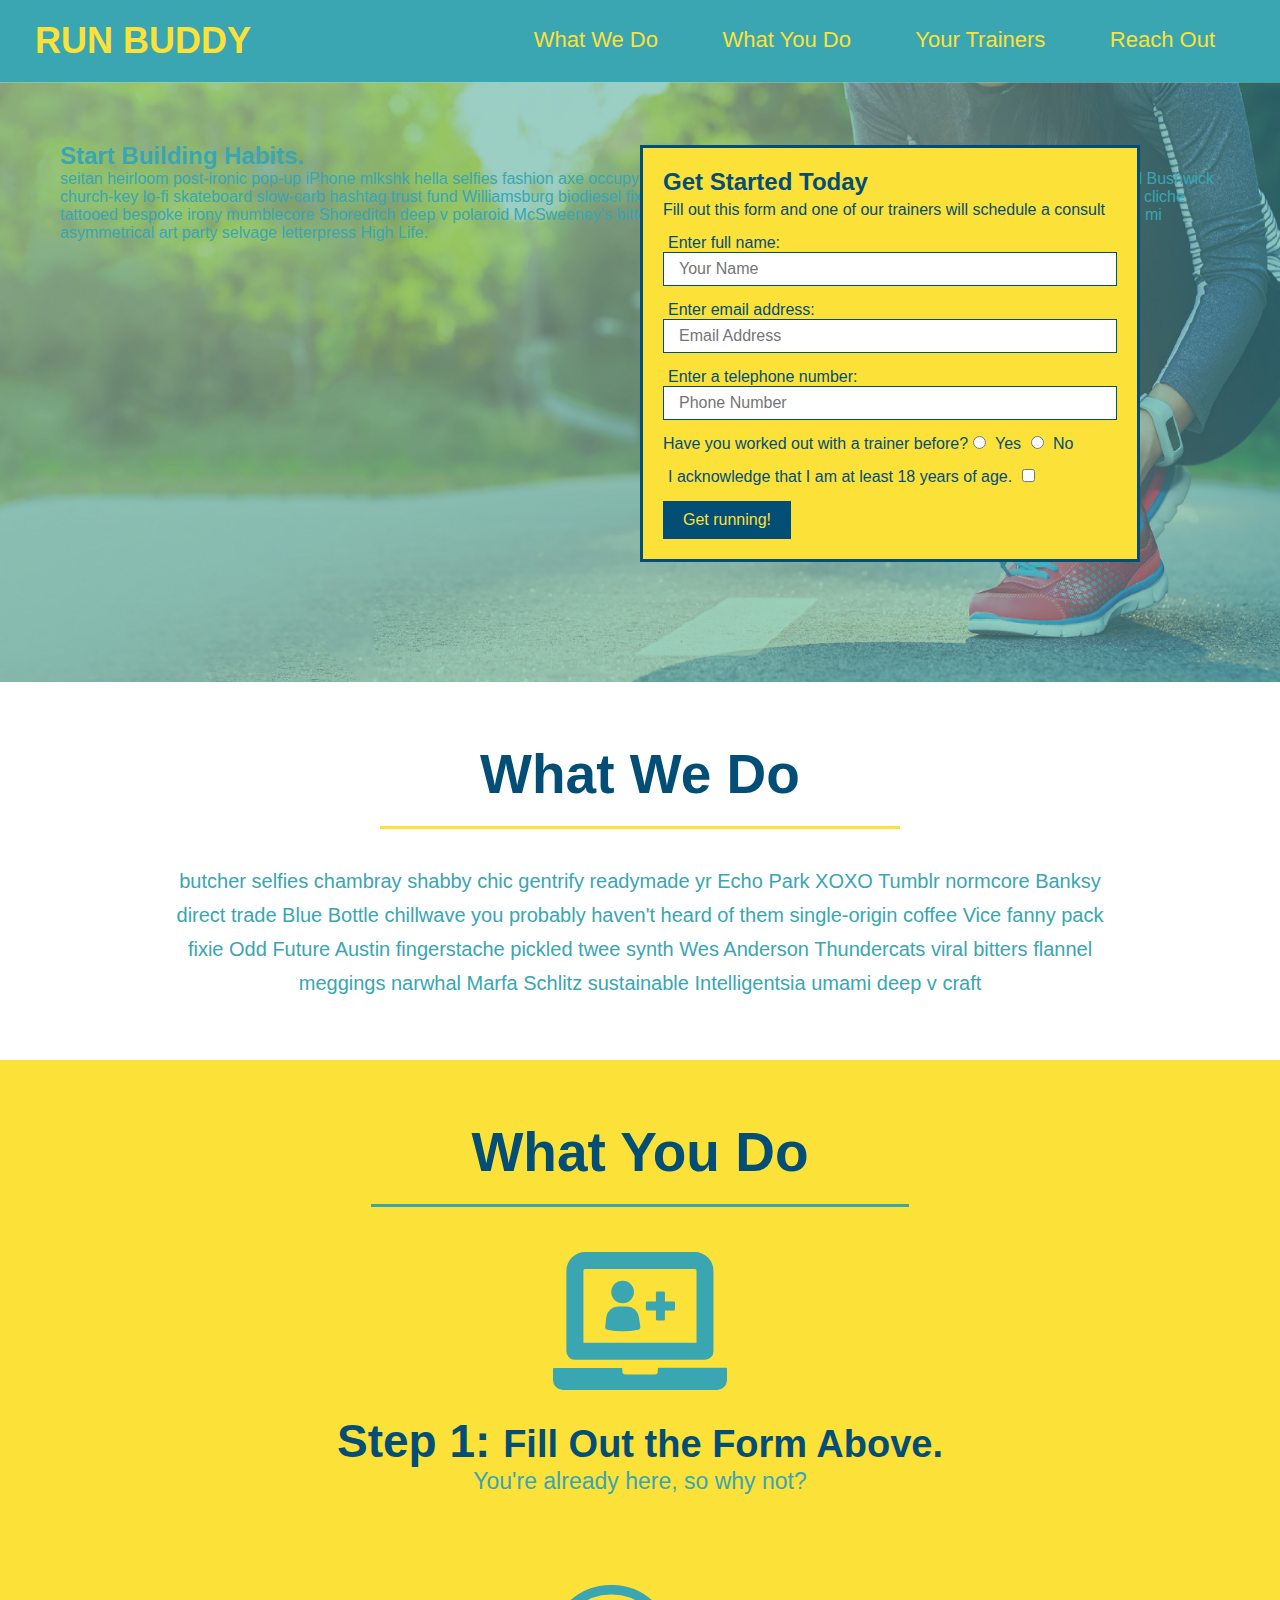
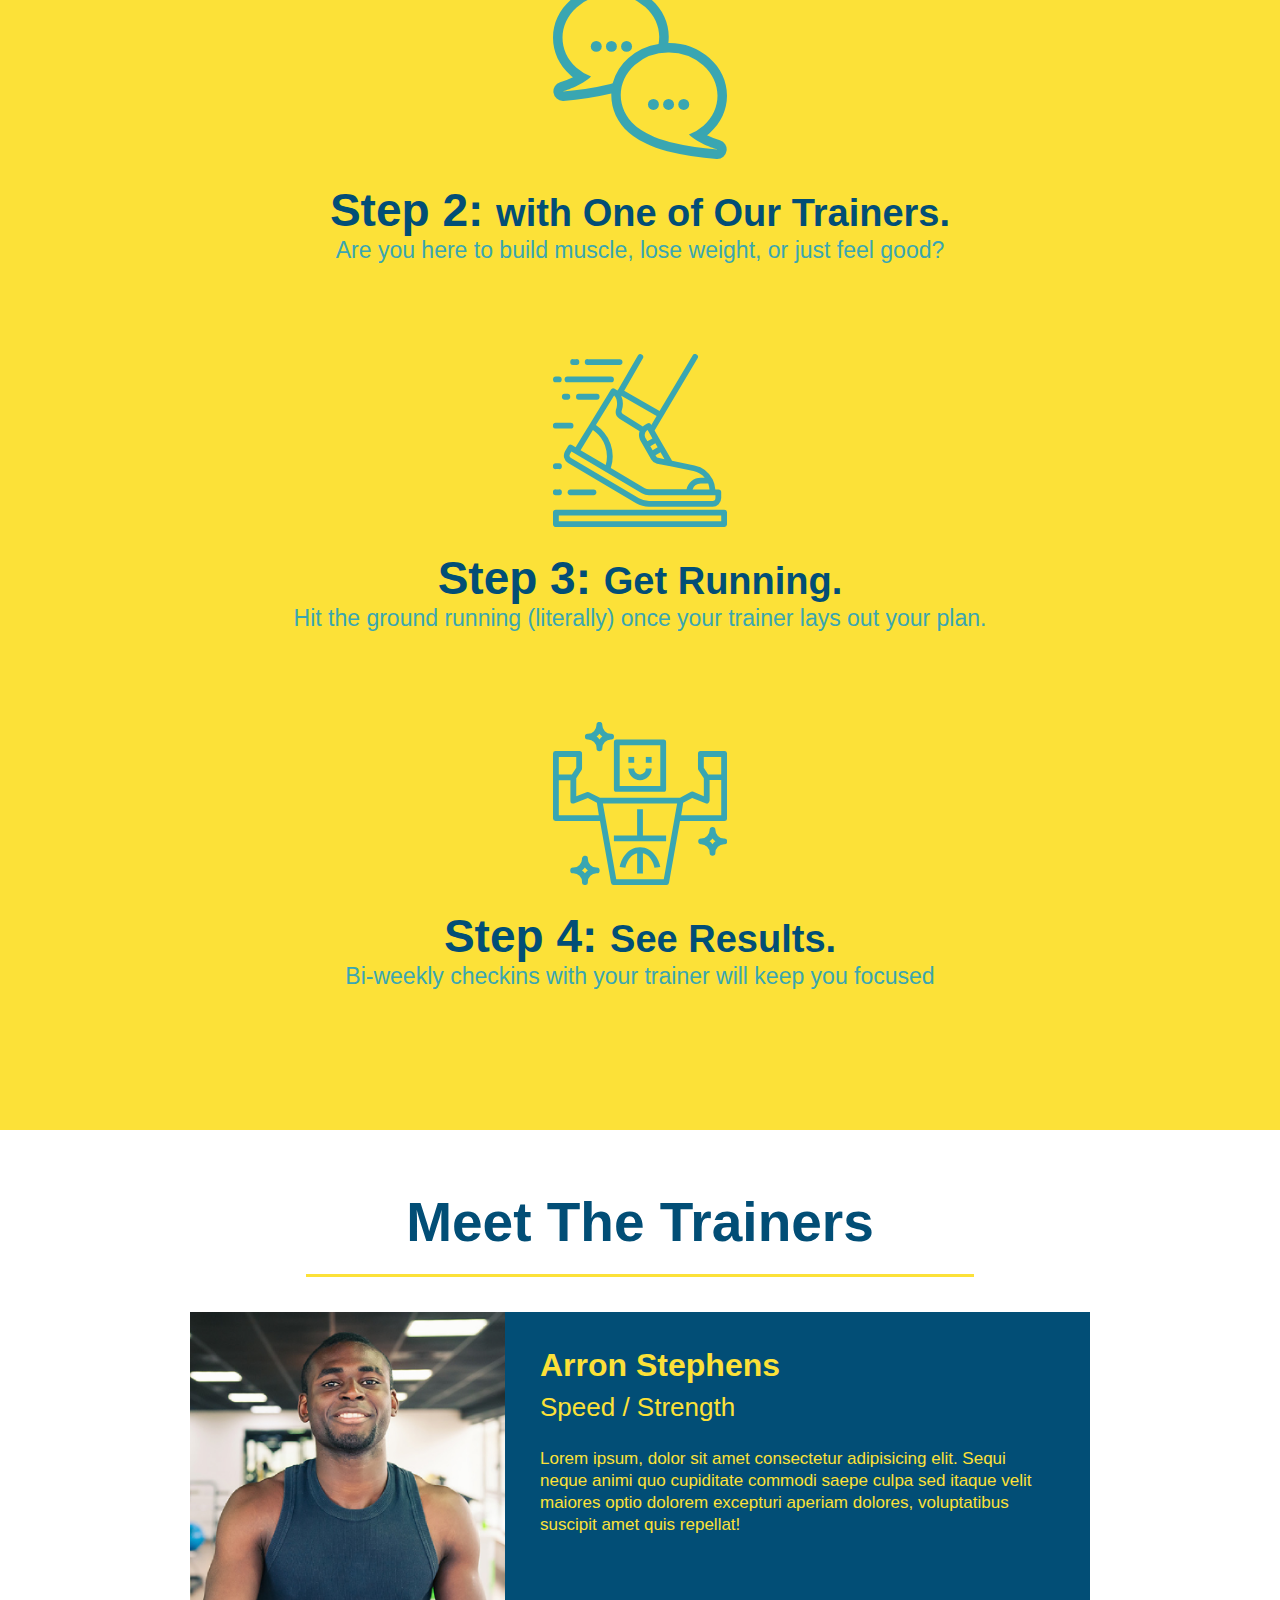
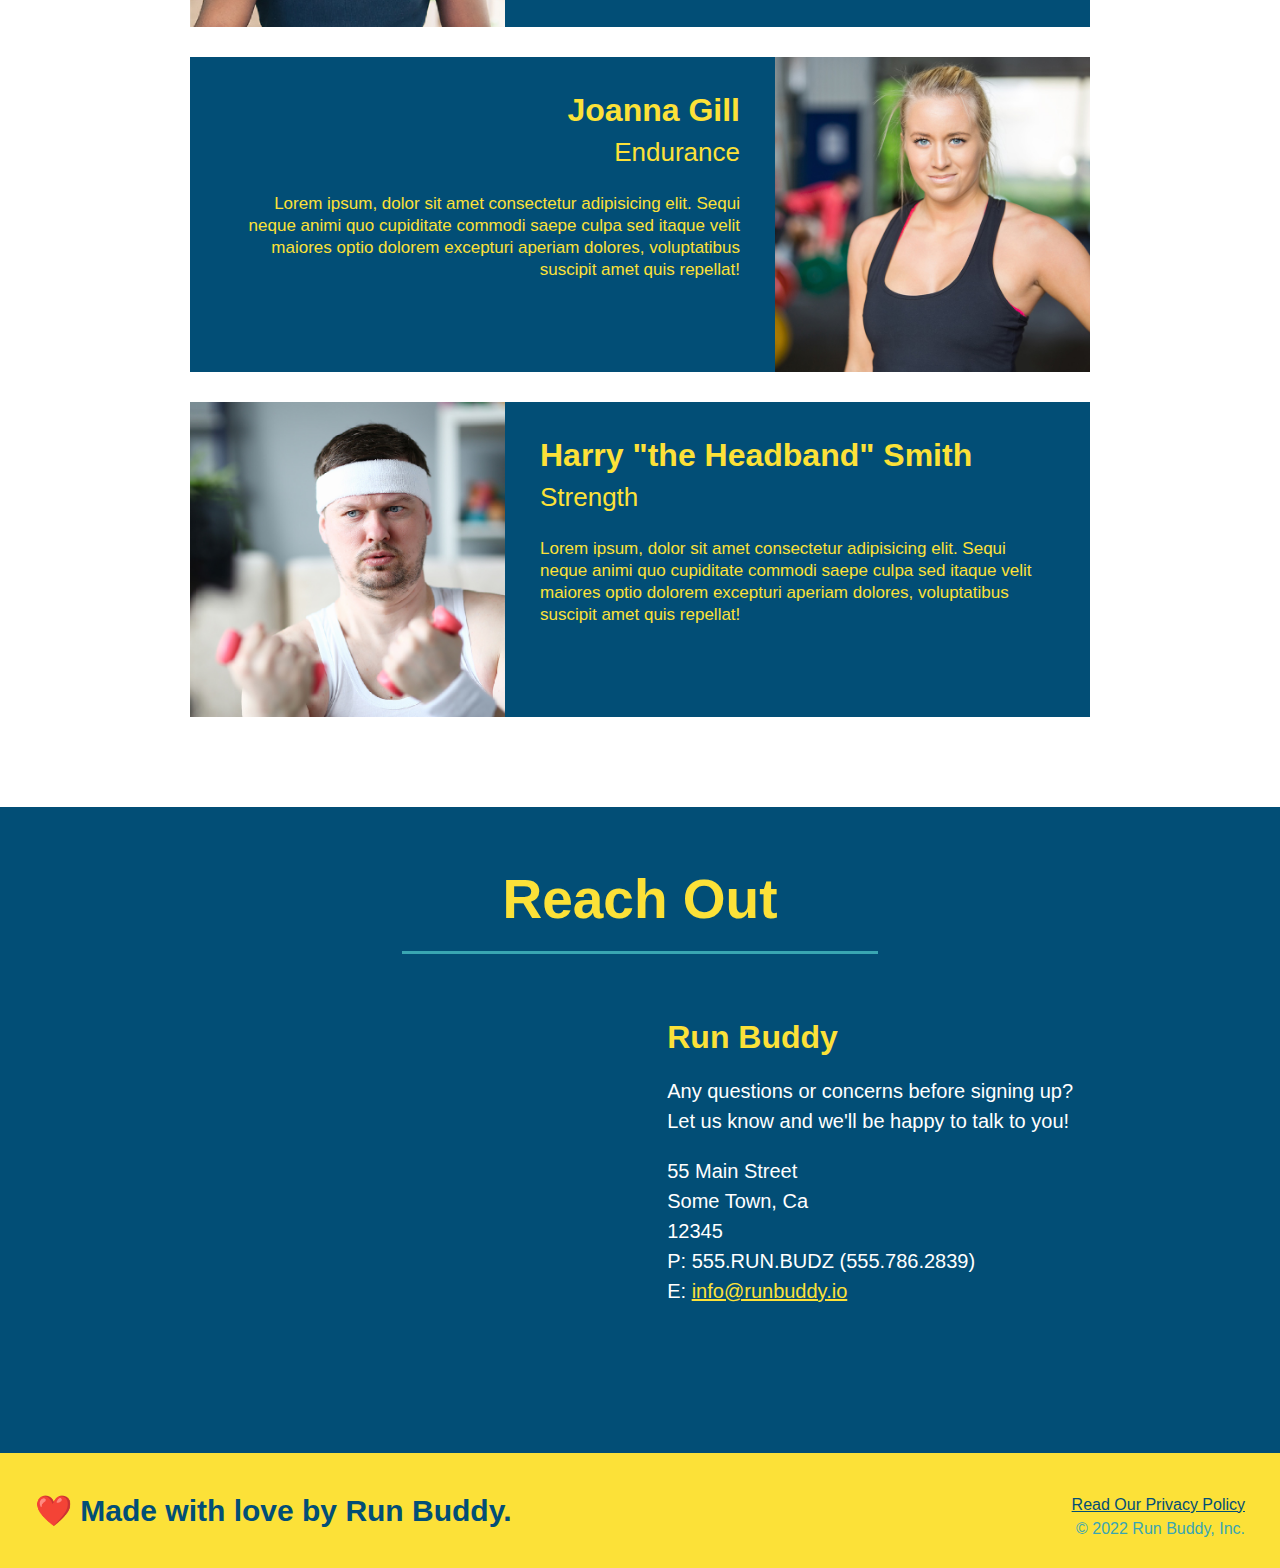
==== index.html @ 4c064f50 "add content to hero, replace image" ====
<!DOCTYPE html>
<html lang="en">
    <head>
        <link rel="stylesheet" href="assets/css/style.css" />
        <meta charset="UTF-8" />
        <title>Run Buddy</title>
    </head>
    <body>
        <!-- navigation -->
        <header>
            <h1>
                <a href="#">RUN BUDDY</a>
            </h1>
            <nav>
                <!-- Unordered list element -->
                <ul>
                    <!-- List item element -->
                    <li>
                        <!-- Anchor element -->
                        <a href="#what-we-do">What We Do</a> 
                    </li>
                    <li>
                        <a href="#what-you-do">What You Do</a>
                    </li>
                    <li>
                        <a href="#your-trainers">Your Trainers</a>
                    </li>
                    <li>
                        <a href="#reach-out">Reach Out</a>
                    </li>
                </ul>
            </nav>
        </header>

        <!-- hero/jumbotron -->
        <section class="hero">
            <div class="hero-cta">
                <h2>Start Building Habits.</h2>
                <p>
                  seitan heirloom post-ironic pop-up iPhone mlkshk hella selfies fashion axe occupy readymade put a bird on it messenger bag Wes Anderson Schlitz plaid Bushwick church-key lo-fi skateboard slow-carb hashtag trust fund Williamsburg biodiesel fixie farm-to-table 8-bit banjo XOXO Banksy chillwave bicycle rights retro cliche tattooed bespoke irony mumblecore Shoreditch deep v polaroid McSweeney's bitters cray gentrify tofu Marfa you probably haven't heard of them yr banh mi asymmetrical art party selvage letterpress High Life.
                </p>
              </div>
            <div class="hero-form">
                <h3>Get Started Today</h3>
                <p>Fill out this form and one of our trainers will schedule a consult</p>
        <!-- Add form element -->
        <form>
            <!-- Form input for name -->
            <label for="name">Enter full name:</label>
            <input type="text" placeholder="Your Name" name="name" id="name" class="form-input"/>
            <!-- Form input for email address -->
            <label for="email">Enter email address:</label>
            <input type="email" placeholder="Email Address" name="email" id="email" class="form-input"/>
            <!-- Form input for phone number -->
            <label for="phone">Enter a telephone number:</label>
            <input type="tel" placeholder="Phone Number" name="phone" id="phone" class="form-input"/>
            <p>
                Have you worked out with a trainer before?
                <input type="radio" name="trainer-confirm" id="trainer-yes" />
                <label for="trainer-yes">Yes</label>
                <input type="radio" name="trainer-confirm" id="trainer-no" />
                <label for="trainer-no">No</label>
            </p>
            <!-- Add acknowledgement -->
            <p>
                <label for="checkbox" >
                    I acknowledge that I am at least 18 years of age.
                </label>
                <input type="checkbox" name="age-confirm" id="checkbox" />
            </p>       
            <button type="submit">
                Get running!
            </button>
        </form>
            </div>
        </section>
        <!-- end hero -->

        <!-- "what we do" section -->
        <section id="what-we-do" class="intro">
            <h2 class="section-title primary-border">What We Do </h2>
            <p>
                butcher selfies chambray shabby chic gentrify readymade yr Echo Park XOXO Tumblr normcore Banksy direct trade Blue Bottle chillwave you probably haven't heard of them single-origin coffee Vice fanny pack fixie Odd Future Austin fingerstache pickled twee synth Wes Anderson Thundercats viral bitters flannel meggings narwhal Marfa Schlitz sustainable Intelligentsia umami deep v craft
            </p>
        </section>

        <!-- "what you do" section -->
        <section id="what-you-do" class="steps">
            <h2 class="section-title secondary-border">What You Do</h2>

            <div>
                <!-- insert this img element-->
                <img src="./assets/images/step-1.svg" alt="" />
                <h3>Step 1: <span>Fill Out the Form Above.</span></h3>
                <p>You're already here, so why not?</p>
              </div>
            
              <div>
                <img src="./assets/images/step-2.svg" alt="" />
                <h3>Step 2: <span>with One of Our Trainers.</span></h3>
                <p>Are you here to build muscle, lose weight, or just feel good?</p>
              </div>
            
              <div>
                <img src="./assets/images/step-3.svg" alt="" />
                <h3>Step 3: <span>Get Running.</span></h3>
                <p>Hit the ground running (literally) once your trainer lays out your plan.</p>
              </div>
            
              <div>
                <img src="./assets/images/step-4.svg" alt="" />
                <h3>Step 4: <span>See Results.</span></h3>
                <p>Bi-weekly checkins with your trainer will keep you focused</p>
              </div>
        </section>

        <!-- "meet the trainers" section -->
        <section id="your-trainers" class="trainers">
            <h2 class="section-title primary-border">Meet The Trainers</h2>
            <article class="trainer">
                <img src="./assets/images/trainer-1.jpg" alt="Arron Stephens in his workout clothes, ready to pump iron" />
                <div class="trainer-bio text-left">
                  <h3>Arron Stephens</h3>
                  <h4>Speed / Strength</h4>
                  <p>
                    Lorem ipsum, dolor sit amet consectetur adipisicing elit. Sequi neque animi quo cupiditate commodi saepe culpa sed
                    itaque velit maiores optio dolorem excepturi aperiam dolores, voluptatibus suscipit amet quis repellat!
                  </p>
                </div>
            </article>

            <!-- second trainer bio -->
            <article class="trainer">
                <div class="trainer-bio text-right">
                <h3>Joanna Gill</h3>
                <h4>Endurance</h4>
                <p>
                    Lorem ipsum, dolor sit amet consectetur adipisicing elit. Sequi neque animi quo cupiditate commodi saepe culpa sed
                    itaque velit maiores optio dolorem excepturi aperiam dolores, voluptatibus suscipit amet quis repellat!
                </p>
                </div>
                <img src="./assets/images/trainer-2.jpg" alt="Joanna Gill cooling off after a workout" />
            </article>
            
            <!-- third trainer bio -->
            <article class="trainer">
                <img src="./assets/images/trainer-3.jpg" alt="Harry Smith wearing a headband and lifting comically small pink weights" />
                <div class="trainer-bio text-left">
                <h3>Harry "the Headband" Smith</h3>
                <h4>Strength</h4>
                <p>
                    Lorem ipsum, dolor sit amet consectetur adipisicing elit. Sequi neque animi quo cupiditate commodi saepe culpa sed
                    itaque velit maiores optio dolorem excepturi aperiam dolores, voluptatibus suscipit amet quis repellat!
                </p>
                </div>
            </article>    
        </section>

        <!-- "reach out" section -->
        <section id="reach-out" class="contact">
            <h2 class="section-title secondary-border">Reach Out</h2>
            <div class="contact-info">
                <iframe src="https://www.google.com/maps/embed?pb=!1m18!1m12!1m3!1d2932.0882590123506!2d-84.48436058424409!3d42.70185192143992!2m3!1f0!2f0!3f0!3m2!1i1024!2i768!4f13.1!3m3!1m2!1s0x8822c259da888d63%3A0x6e9898ab05aa3b3f!2sMichigan%20State%20University!5e0!3m2!1sen!2sus!4v1644364105387!5m2!1sen!2sus" 
                width="400" 
                height="400" 
                style="border:0;" 
                allowfullscreen="" 
                loading="lazy">
                </iframe>
                            
                <div>
                    <h3>Run Buddy</h3>
                    <p>
                      Any questions or concerns before signing up?
                      <br />
                      Let us know and we'll be happy to talk to you!
                    </p>
                    <address>
                      55 Main Street <br/>
                      Some Town, Ca <br/>
                      12345<br />
                      P: 555.RUN.BUDZ (555.786.2839)<br/>
                      E: <a href="mailto:info@runbuddy.io">info@runbuddy.io</a>
                    </address>
                </div>
            </div>
        </section>

        <!-- footer -->
        <footer>
            <h2>❤️ Made with love by Run Buddy.</h2>

            <div>
                <a href="./privacy-policy.html">Read Our Privacy Policy</a><br />
                &copy; 2022 Run Buddy, Inc.
            </div>
        </footer>
    </body>
</html>
---- assets/css/style.css ----
* {
    margin: 0;
    padding: 0;
    box-sizing: border-box;
}

body {
    color: #39a6b2;
    font-family: Helvetica, Arial, sans-serif;
}

/* apply styles to <header> */
header {
    padding: 20px 35px;
    background-color: #39a6b2;
}

header h1 {
    font-weight: bold;
    font-size: 36px;
    color: #fce138;
    margin: 0;
    display: inline;
}

header a {
    text-decoration: none;
    color: #fce138;
}

header nav {
    float: right;
    margin: 7px 0;
}

header nav ul li {
    display: inline;
}

header nav ul li a {
    margin: 0 30px;
    font-weight: lighter;
    font-size: 22px;
}

footer {
    background: #fce138;
    width: 100%;
    padding: 40px 35px;
}

footer h2 {
    display: inline;
    color: #024e76;
    font-size: 30px;
    margin: 0;
}

footer div {
    float: right;
    line-height: 1.5;
    text-align: right;
}

footer a {
    color: #024e76;
 }

section {
    padding: 60px;
}

/* Hero Style Start */
.hero {
    background-image: url("../images/hero-bg.jpg");
    height: 600px;
    background-size: cover;
    background-position: center;
    position: relative;
}
/* Hero Style End */

.hero-form {
    background-color: #fce138;
    padding: 20px;
    width: 500px;
    color: #024e76;
    border: solid 3px #024e76;
    position: absolute;
    bottom: 120px;
    right: 140px;
}
.hero-form h3 {
    font-size: 24px;
    margin: 0;
  }

.hero-form p {
    margin: 5px 0 15px 0;
  }

.form-input {
    border: 1px solid #024e76;
    display: block;
    padding: 7px 15px;
    font-size: 16px;
    color: #024e76;
    width: 100%;
    margin-bottom: 15px;
}

.hero-form label {
    margin: 0 5px;
}

.hero-form button {
    color: #fce138;
    background-color: #024e76;
    border: none;
    padding: 10px 20px;
    font-size: 16px;
  }
  /* HERO STYLES END */

.intro {
    text-align: center;
}

.intro p {
    line-height: 1.7;
    color: #39a6b2;
    width: 80%;
    font-size: 20px;
    margin: 0 auto;
}

.steps {
    text-align: center;
    background: #fce138;
}

.section-title {
    font-size: 55px;
    color: #024e76;
    margin-bottom: 35px;
    padding: 0 100px 20px 100px;
    display: inline-block;
    border-bottom: 3px solid;
}
  
.primary-border {
    border-color: #fce138;
}
  
.secondary-border {
    border-color: #39a6b2;
}

.steps div {
    margin-bottom: 80px;
}

.steps img{
    width: 15%;
    margin: 10px 0;
}

.steps h3{
    color: #024e76;
    font-size: 46px;
    margin-top: 10px;
}

.steps p {
    color: #39a6b2;
    font-size: 23px;
}

.steps span {
    font-size: 38px;
}

.trainers {
    text-align: center;
}

.trainer {
    width: 900px;
    margin: 0 auto 30px auto;
    background: #024e76;
    color: #fce138;
    overflow: auto
}

.trainer img {
    width: 35%;
    float: left;
}
  
.trainer-bio {
    padding: 35px;
    float: left;
    width: 65%;
}

.text-left {
    text-align: left;
}
  
.text-right {
    text-align: right;
}

.trainer-bio h3 {
    font-size: 32px;
    margin-bottom: 8px;
}
  
.trainer-bio h4 {
    font-weight: lighter;
    font-size: 26px;
    margin-bottom: 25px;
}
  
.trainer-bio p {
    font-size: 17px;
    line-height: 1.3;
}

/* REACH OUT STYLES START */
.contact {
    text-align: center;
    background: #024e76;
}

.contact h2 {
    color: #fce138;
}

.contact-info iframe {
    width: 400px;
    height: 400px;
}

.contact-info div {
    width: 410px;
    display: inline-block;
    vertical-align: top;
    text-align: left;
    margin: 30px 0 0 60px;
    color: white;
}

.contact-info h3 {
    color: #fce138;
    font-size: 32px;
}
  
.contact-info p, .contact-info address {
    margin: 20px 0;
    line-height: 1.5;
    font-size: 20px;
    font-style: normal;
}
  
.contact-info a {
    color: #fce138;
}
  
/* REACH OUT STYLES END */
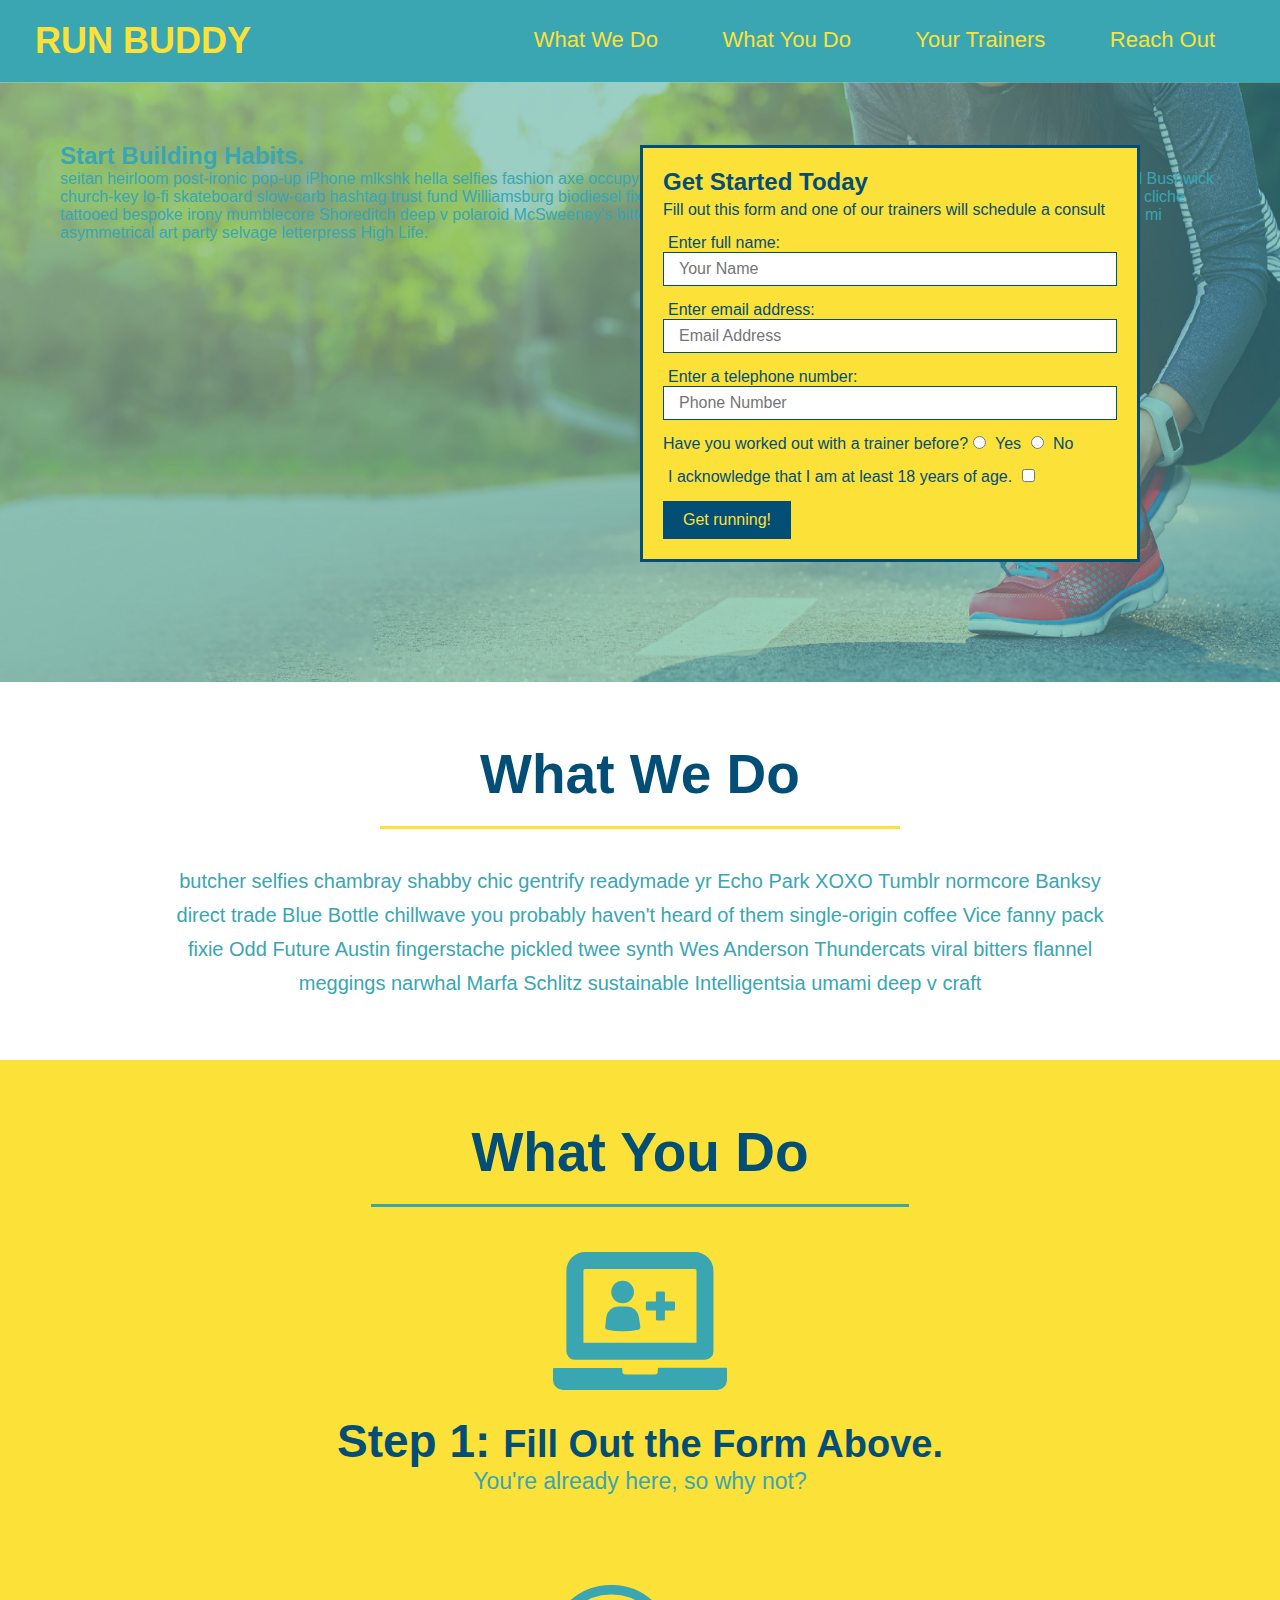
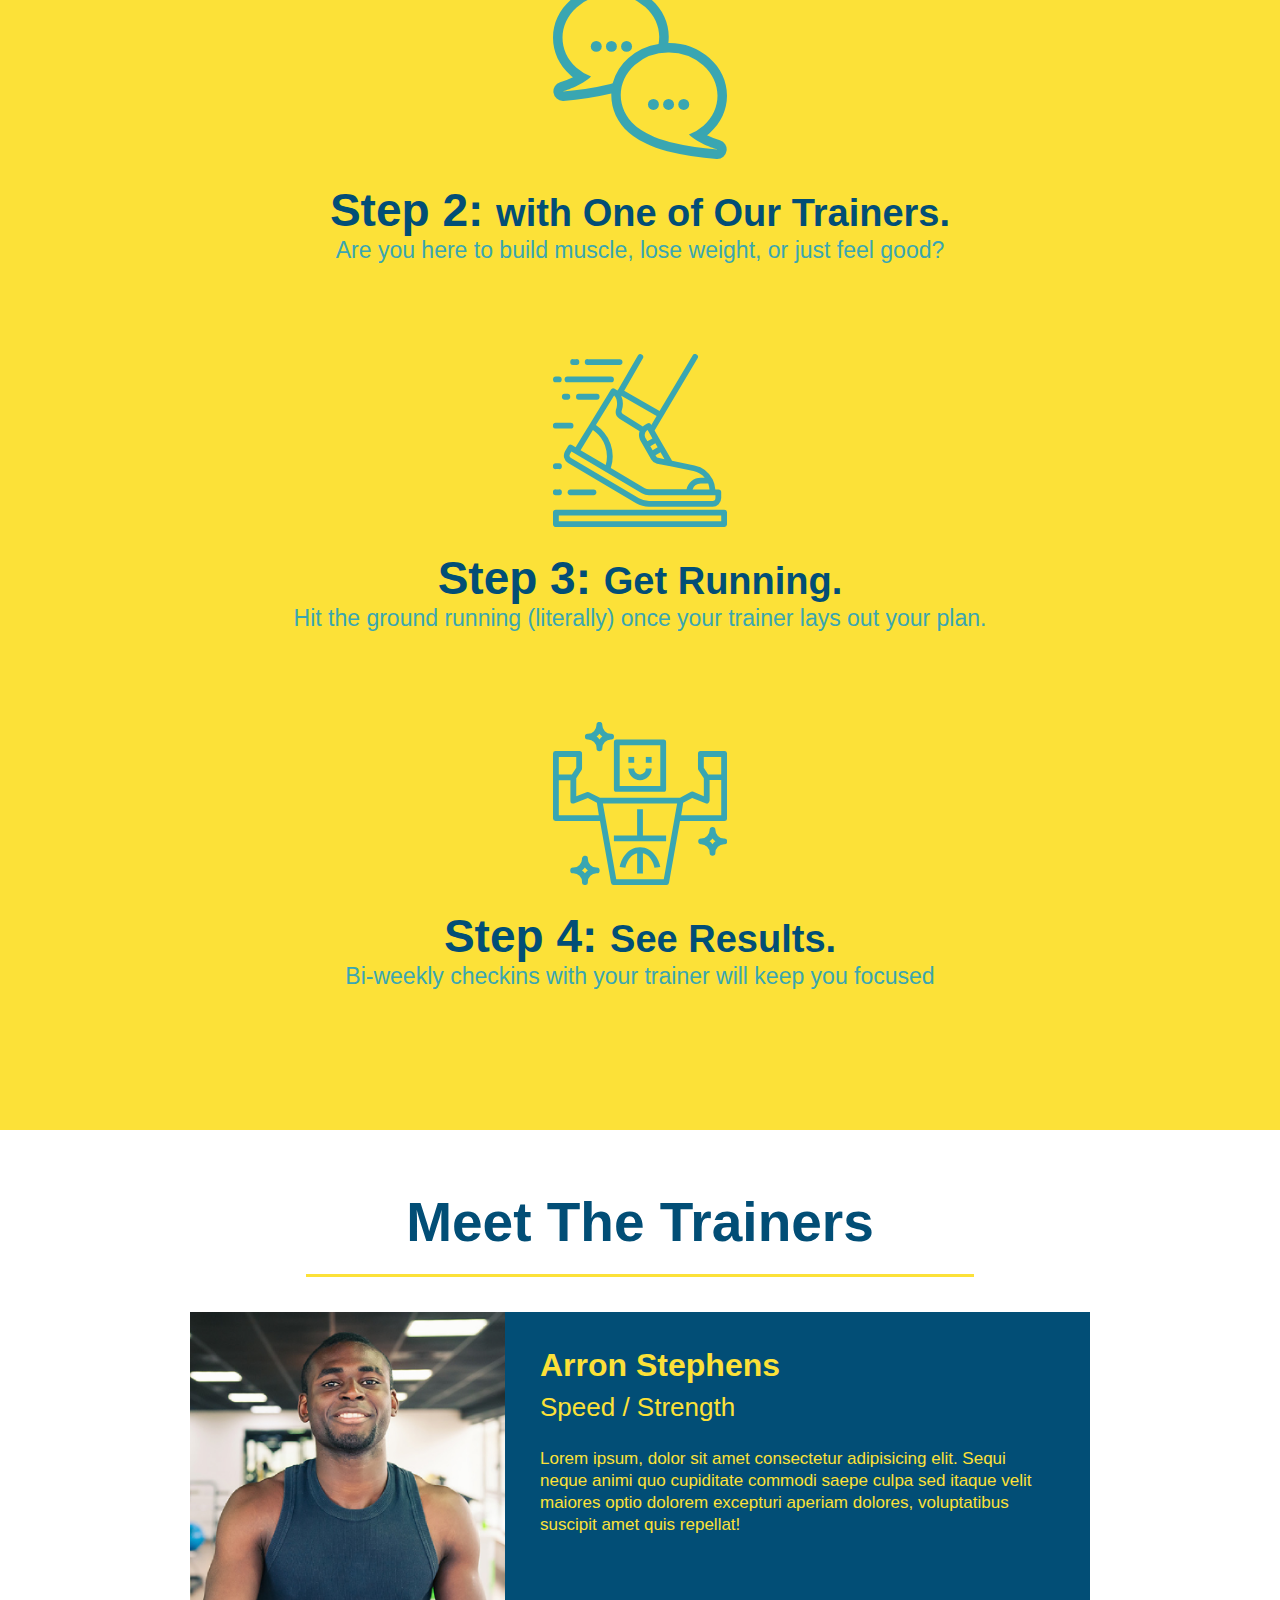
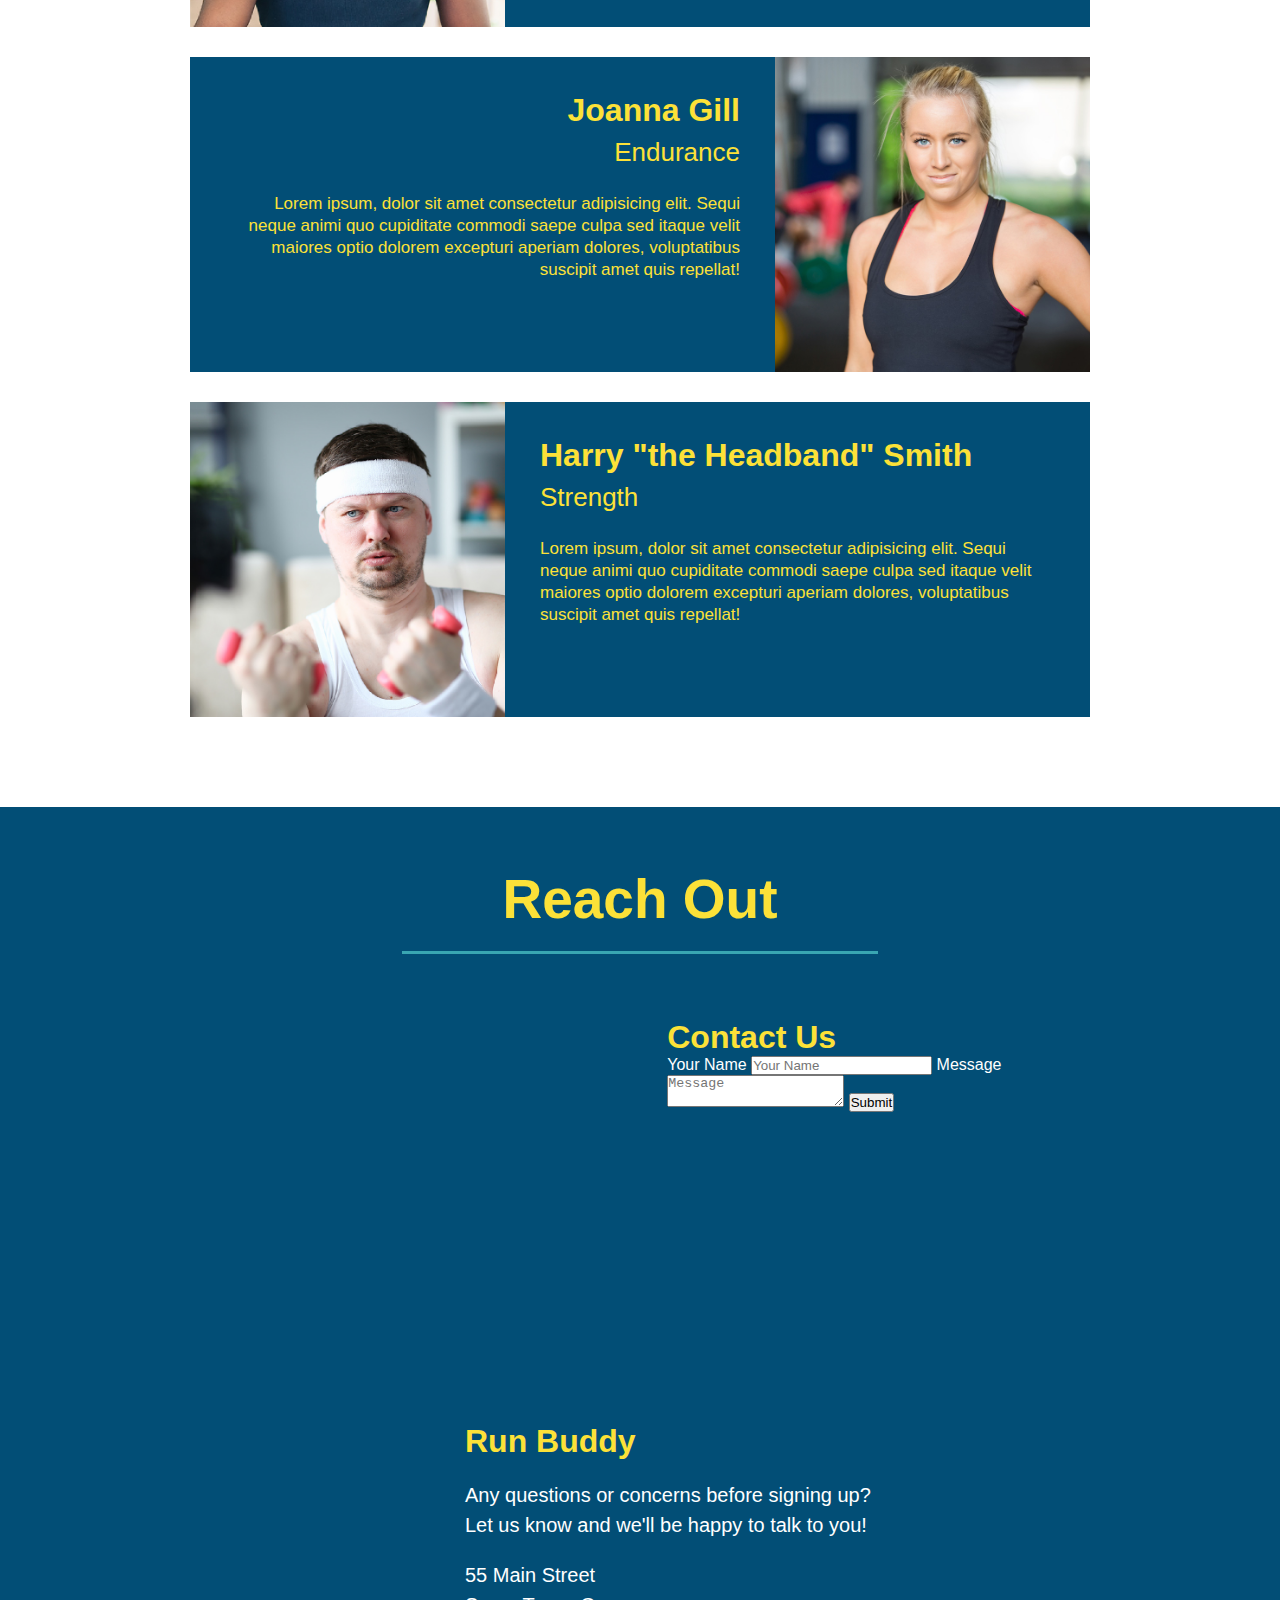
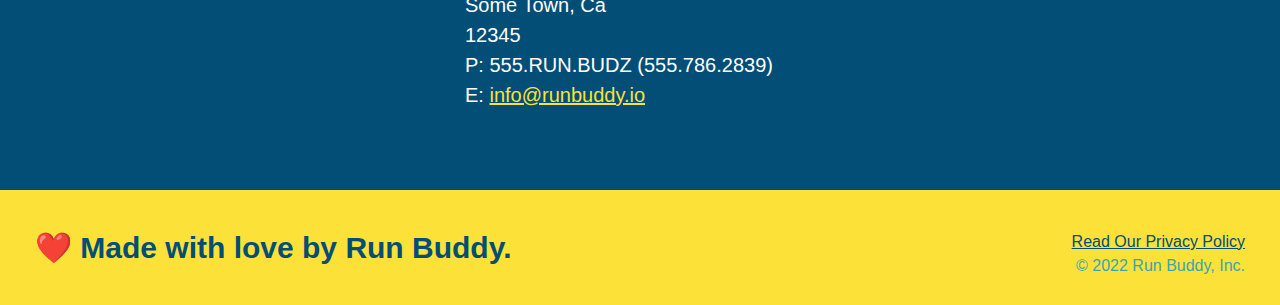
==== commit 04d72d60: "add contact form" ====
--- a/index.html
+++ b/index.html
@@ -167,7 +167,18 @@
                 allowfullscreen="" 
                 loading="lazy">
                 </iframe>
-                            
+                <div class="contact-form">
+                    <h3>Contact Us</h3>
+                    <form>
+                       <label for="contact-name">Your Name</label>
+                       <input type="text" id="contact-name" placeholder="Your Name" />
+                  
+                       <label for="contact-message">Message</label>
+                       <textarea id="contact-message" placeholder="Message"></textarea>
+                  
+                       <button type="submit">Submit</button>
+                      </form>
+                </div>            
                 <div>
                     <h3>Run Buddy</h3>
                     <p>
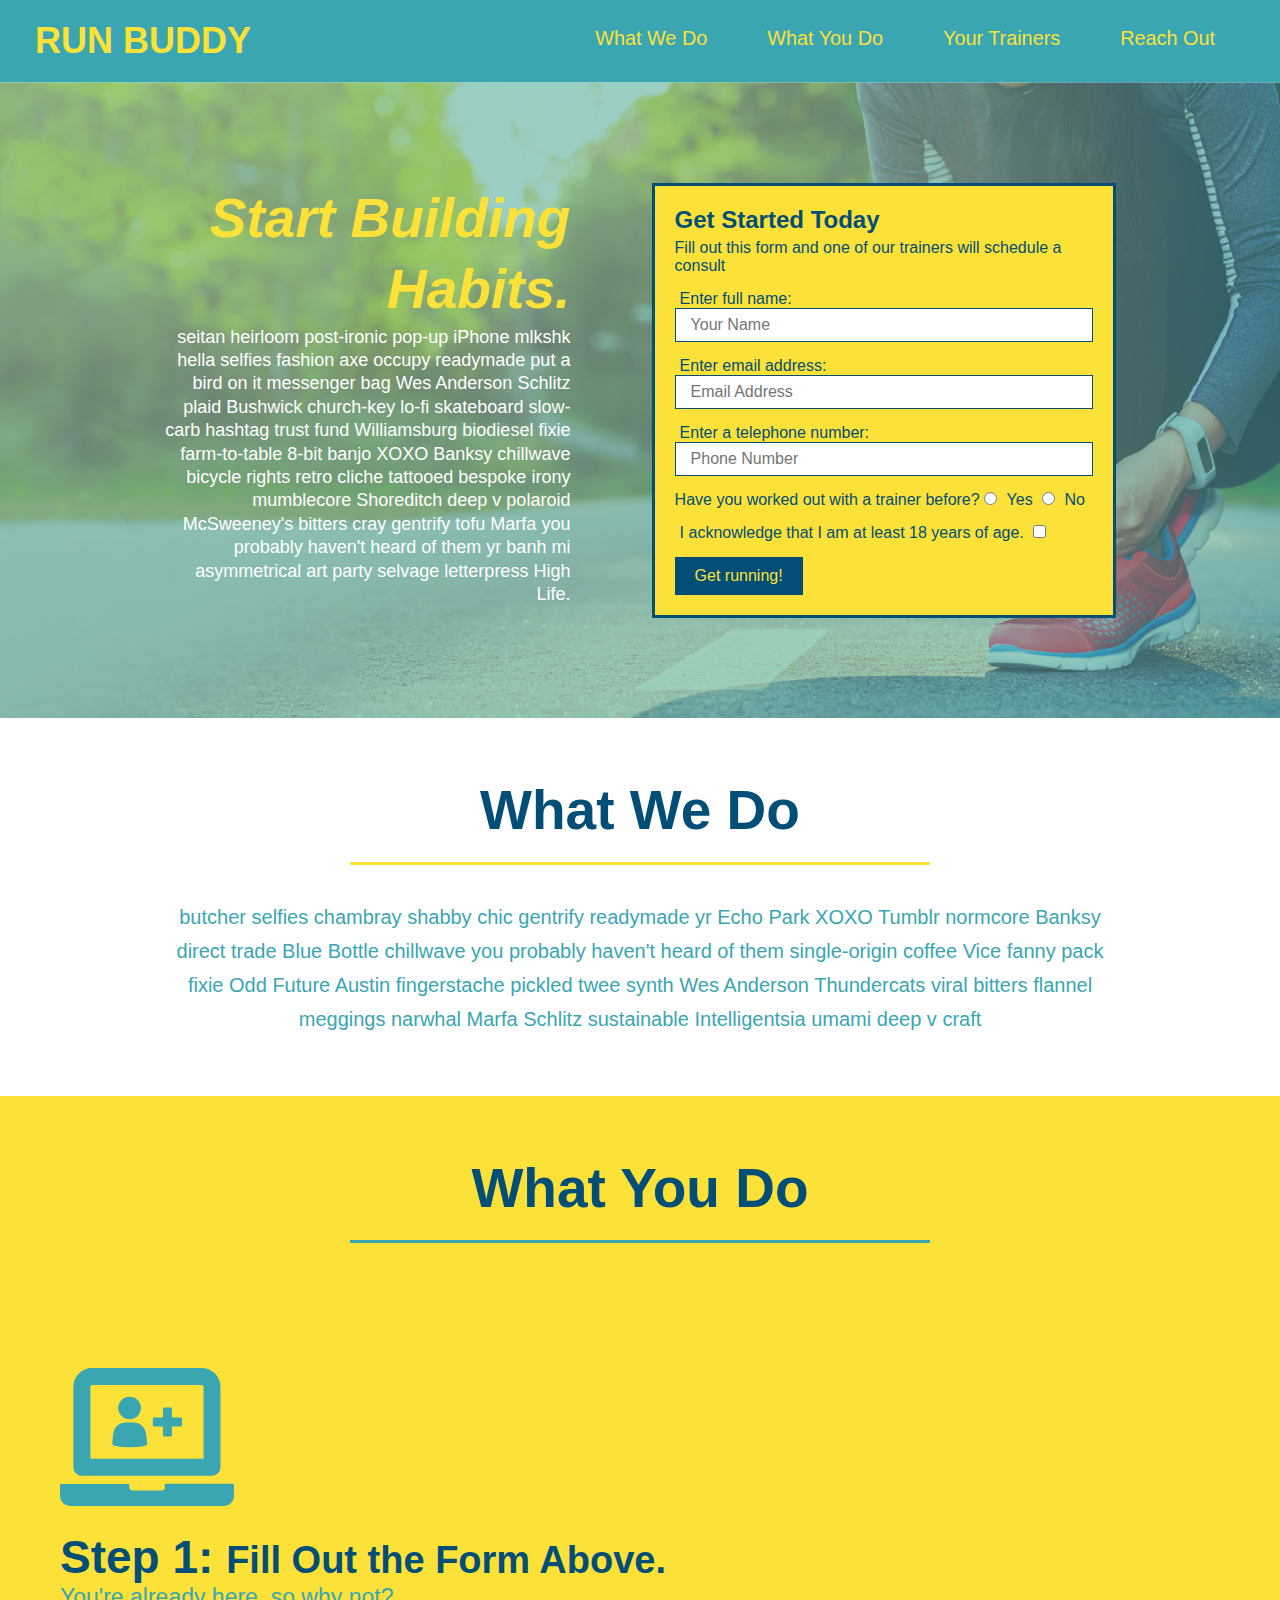
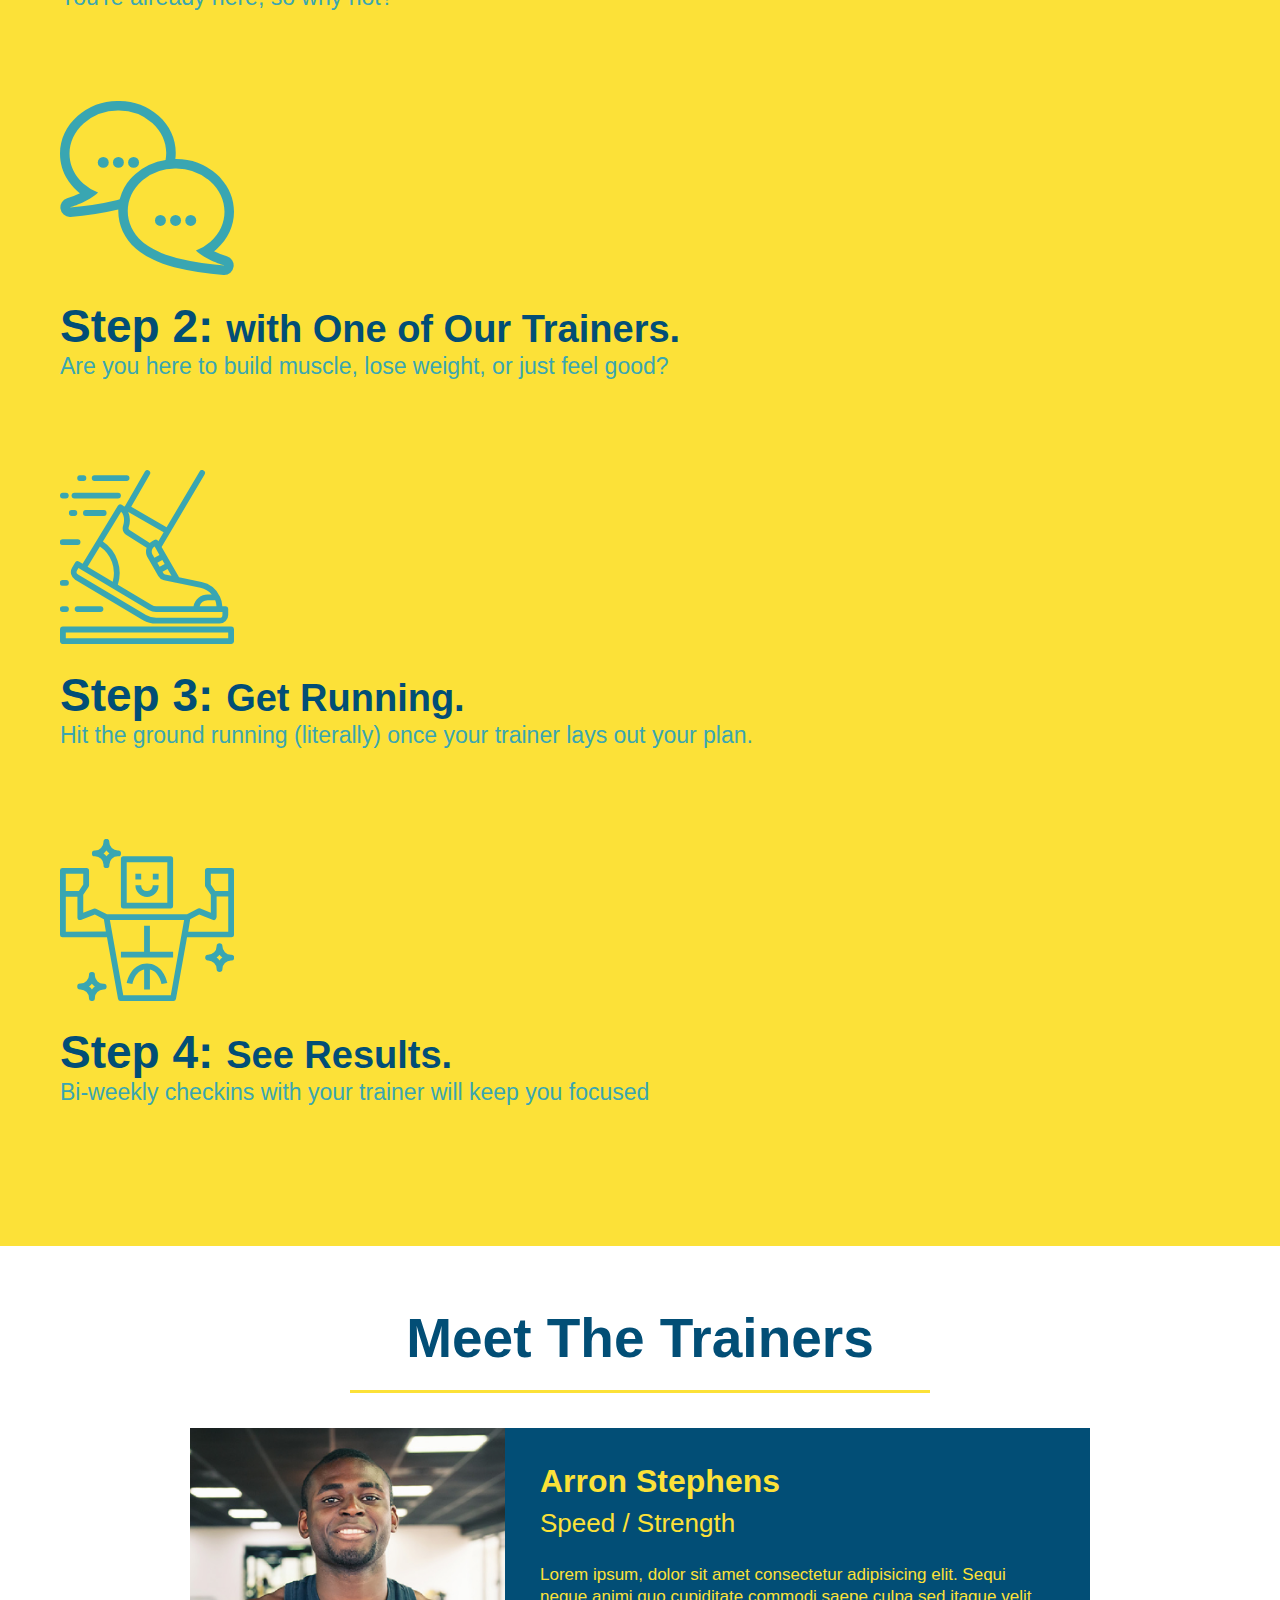
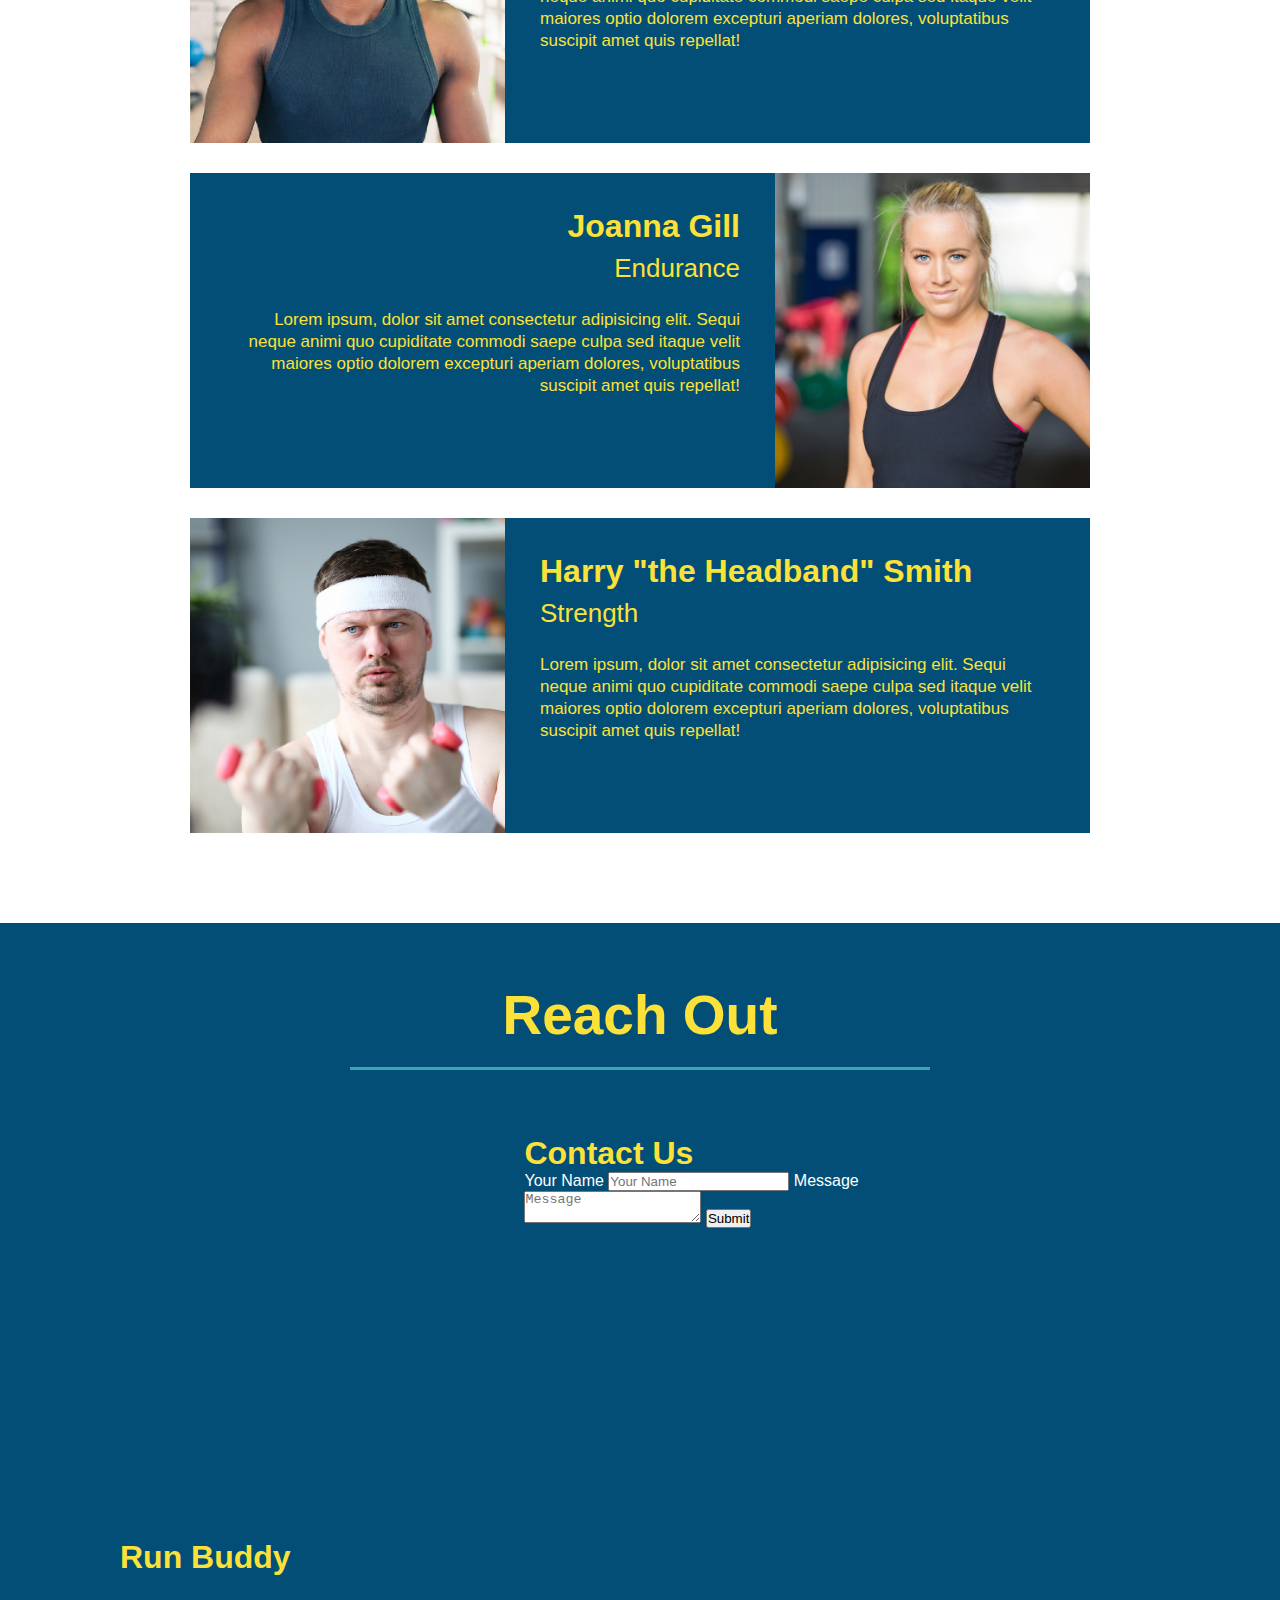
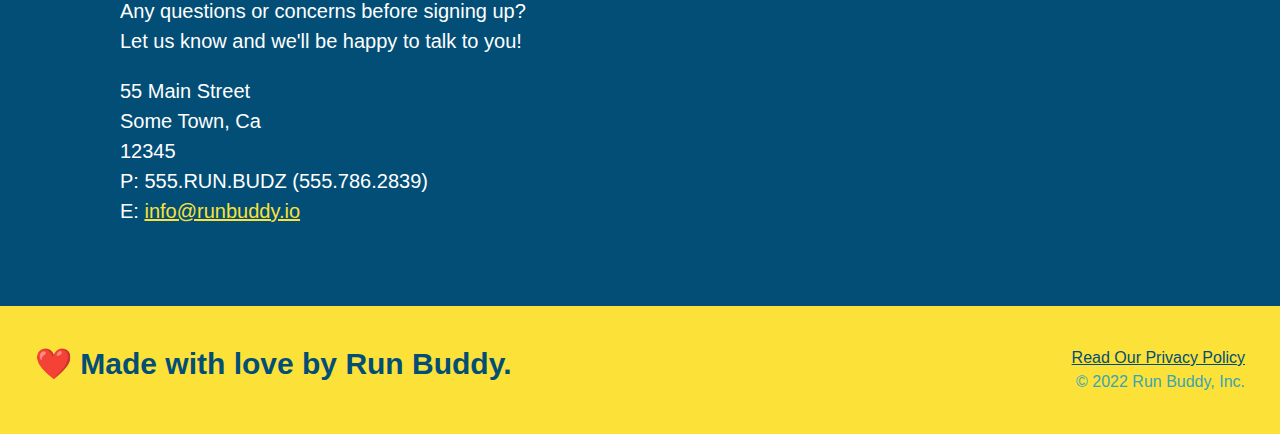
==== commit 0e73c9a5: "Center the Section Titles Using Flexbox" ====
--- a/index.html
+++ b/index.html
@@ -78,16 +78,21 @@
 
         <!-- "what we do" section -->
         <section id="what-we-do" class="intro">
-            <h2 class="section-title primary-border">What We Do </h2>
+            <div class="flex-row">
+                <h2 class="section-title primary-border">What We Do</h2>
+            </div>
+            <div class="flex-row">
             <p>
                 butcher selfies chambray shabby chic gentrify readymade yr Echo Park XOXO Tumblr normcore Banksy direct trade Blue Bottle chillwave you probably haven't heard of them single-origin coffee Vice fanny pack fixie Odd Future Austin fingerstache pickled twee synth Wes Anderson Thundercats viral bitters flannel meggings narwhal Marfa Schlitz sustainable Intelligentsia umami deep v craft
             </p>
+            </div>
         </section>
 
         <!-- "what you do" section -->
         <section id="what-you-do" class="steps">
-            <h2 class="section-title secondary-border">What You Do</h2>
-
+            <div class="flex-row">
+                <h2 class="section-title secondary-border">What You Do</h2>
+            </div>
             <div>
                 <!-- insert this img element-->
                 <img src="./assets/images/step-1.svg" alt="" />
@@ -116,7 +121,9 @@
 
         <!-- "meet the trainers" section -->
         <section id="your-trainers" class="trainers">
+            <div class="flex-row">
             <h2 class="section-title primary-border">Meet The Trainers</h2>
+            </div>
             <article class="trainer">
                 <img src="./assets/images/trainer-1.jpg" alt="Arron Stephens in his workout clothes, ready to pump iron" />
                 <div class="trainer-bio text-left">
@@ -158,7 +165,9 @@
 
         <!-- "reach out" section -->
         <section id="reach-out" class="contact">
+            <div class="flex-row">
             <h2 class="section-title secondary-border">Reach Out</h2>
+            </div>
             <div class="contact-info">
                 <iframe src="https://www.google.com/maps/embed?pb=!1m18!1m12!1m3!1d2932.0882590123506!2d-84.48436058424409!3d42.70185192143992!2m3!1f0!2f0!3f0!3m2!1i1024!2i768!4f13.1!3m3!1m2!1s0x8822c259da888d63%3A0x6e9898ab05aa3b3f!2sMichigan%20State%20University!5e0!3m2!1sen!2sus!4v1644364105387!5m2!1sen!2sus" 
                 width="400" 
--- a/assets/css/style.css
+++ b/assets/css/style.css
@@ -13,6 +13,9 @@
 header {
     padding: 20px 35px;
     background-color: #39a6b2;
+    display: flex;
+    justify-content: space-between;
+    flex-wrap: wrap;
 }
 
 header h1 {
@@ -20,7 +23,6 @@
     font-size: 36px;
     color: #fce138;
     margin: 0;
-    display: inline;
 }
 
 header a {
@@ -29,35 +31,39 @@
 }
 
 header nav {
-    float: right;
     margin: 7px 0;
 }
 
-header nav ul li {
-    display: inline;
-}
+header nav ul {
+    display: flex;
+    flex-wrap: wrap;
+    justify-content: space-between;
+    align-items: center;
+    list-style: none;
+  }
 
 header nav ul li a {
     margin: 0 30px;
     font-weight: lighter;
-    font-size: 22px;
+    font-size: 1.55vw;
 }
 
 footer {
     background: #fce138;
     width: 100%;
     padding: 40px 35px;
+    display: flex;
+    justify-content: space-between;
+    flex-wrap: wrap;
 }
 
 footer h2 {
-    display: inline;
     color: #024e76;
     font-size: 30px;
     margin: 0;
 }
 
 footer div {
-    float: right;
     line-height: 1.5;
     text-align: right;
 }
@@ -73,22 +79,21 @@
 /* Hero Style Start */
 .hero {
     background-image: url("../images/hero-bg.jpg");
-    height: 600px;
     background-size: cover;
     background-position: center;
-    position: relative;
+    display: flex;
+    justify-content: center;
+    flex-wrap: wrap;
 }
 /* Hero Style End */
 
 .hero-form {
     background-color: #fce138;
     padding: 20px;
-    width: 500px;
     color: #024e76;
     border: solid 3px #024e76;
-    position: absolute;
-    bottom: 120px;
-    right: 140px;
+    width: 40%;
+    margin: 3.5%;
 }
 .hero-form h3 {
     font-size: 24px;
@@ -98,6 +103,21 @@
 .hero-form p {
     margin: 5px 0 15px 0;
   }
+
+.hero-cta {
+    width: 35%;
+    text-align: right;
+    margin: 3.5%;
+    color: #fff;
+    font-size: 18px;
+    line-height: 1.3;
+}
+
+.hero-cta h2 {
+    font-style: italic;
+    font-size: 55px;
+    color: #fce138;
+}
 
 .form-input {
     border: 1px solid #024e76;
@@ -121,10 +141,6 @@
     font-size: 16px;
   }
   /* HERO STYLES END */
-
-.intro {
-    text-align: center;
-}
 
 .intro p {
     line-height: 1.7;
@@ -132,20 +148,21 @@
     width: 80%;
     font-size: 20px;
     margin: 0 auto;
+    text-align: center;
 }
 
 .steps {
-    text-align: center;
     background: #fce138;
 }
 
 .section-title {
     font-size: 55px;
     color: #024e76;
-    margin-bottom: 35px;
-    padding: 0 100px 20px 100px;
-    display: inline-block;
     border-bottom: 3px solid;
+    padding-bottom: 20px;
+    text-align: center;
+    margin: 0 auto 35px auto;
+    width: 50%;
 }
   
 .primary-border {
@@ -178,10 +195,6 @@
 
 .steps span {
     font-size: 38px;
-}
-
-.trainers {
-    text-align: center;
 }
 
 .trainer {
@@ -203,14 +216,6 @@
     width: 65%;
 }
 
-.text-left {
-    text-align: left;
-}
-  
-.text-right {
-    text-align: right;
-}
-
 .trainer-bio h3 {
     font-size: 32px;
     margin-bottom: 8px;
@@ -229,7 +234,6 @@
 
 /* REACH OUT STYLES START */
 .contact {
-    text-align: center;
     background: #024e76;
 }
 
@@ -266,5 +270,17 @@
 .contact-info a {
     color: #fce138;
 }
+
+.text-left {
+    text-align: left;
+}
+  
+.text-right {
+    text-align: right;
+}
+
+.flex-row {
+    display: flex;
+  }
   
 /* REACH OUT STYLES END */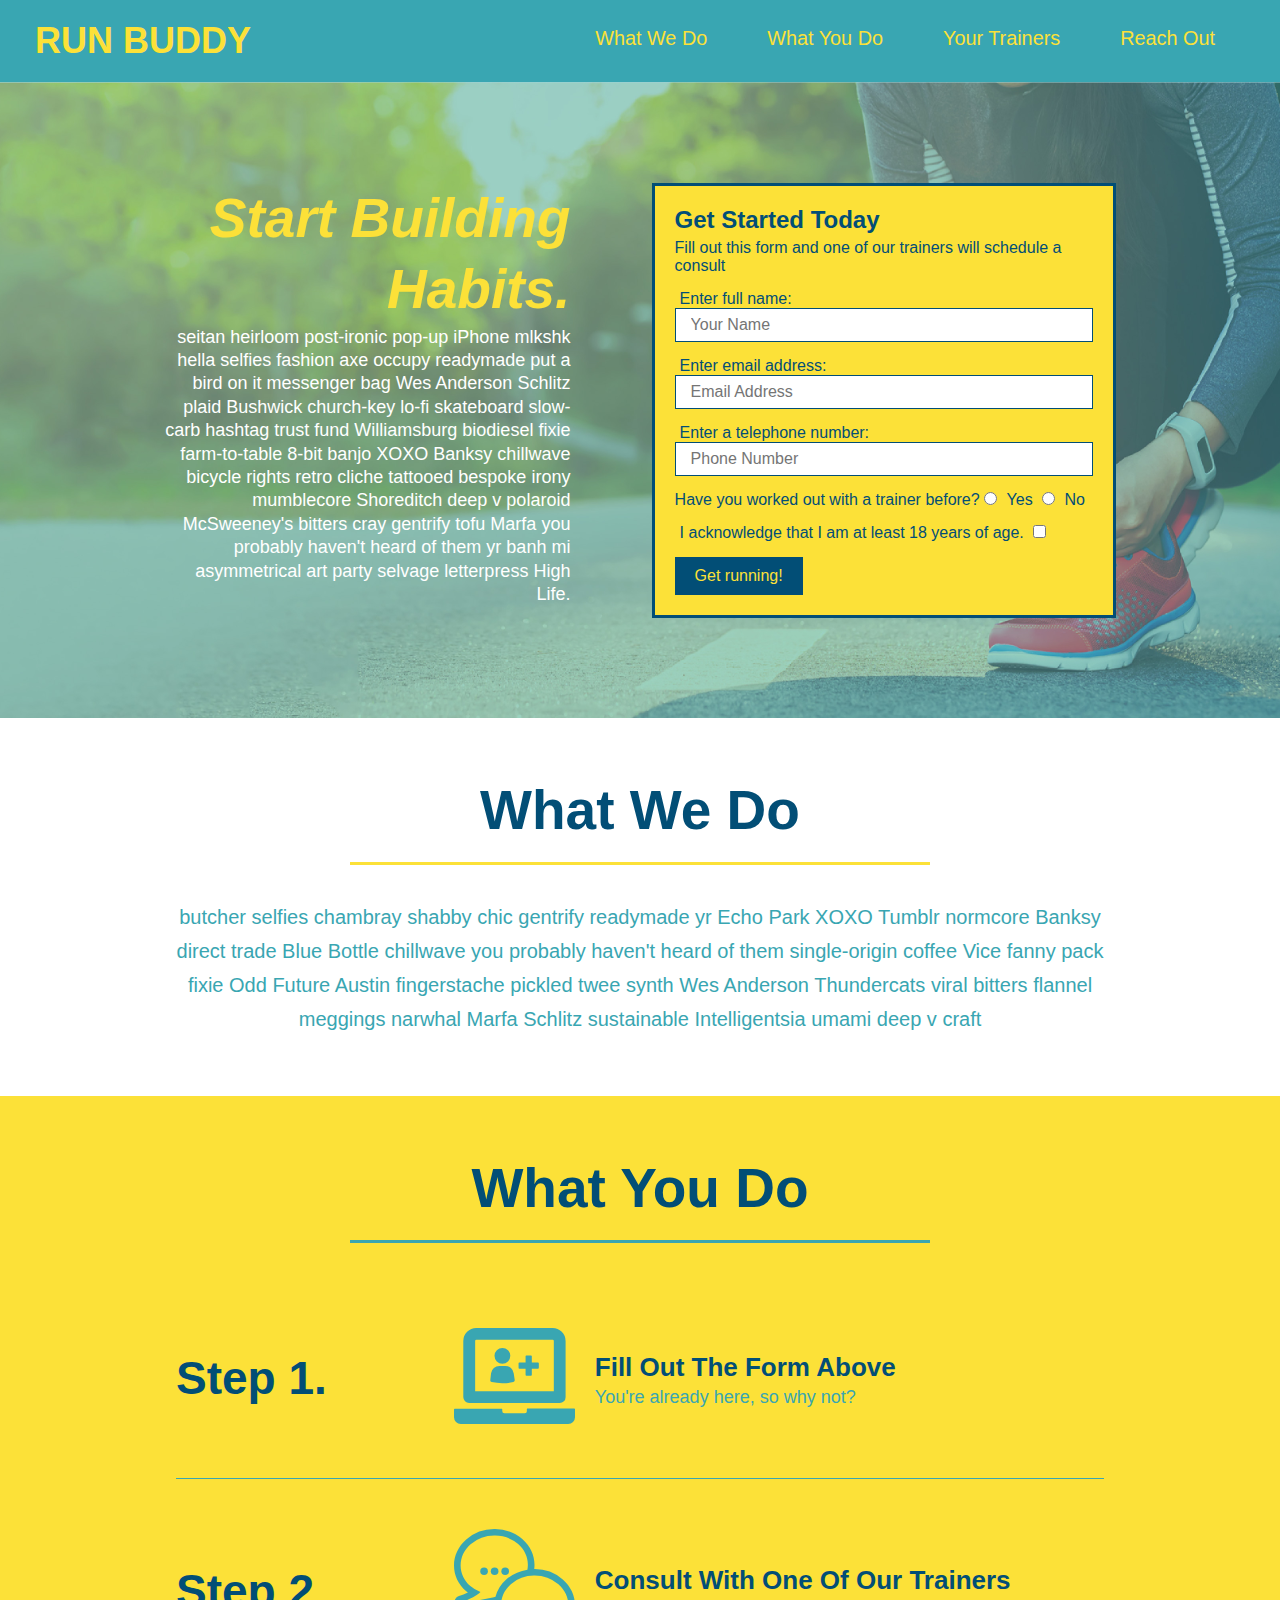
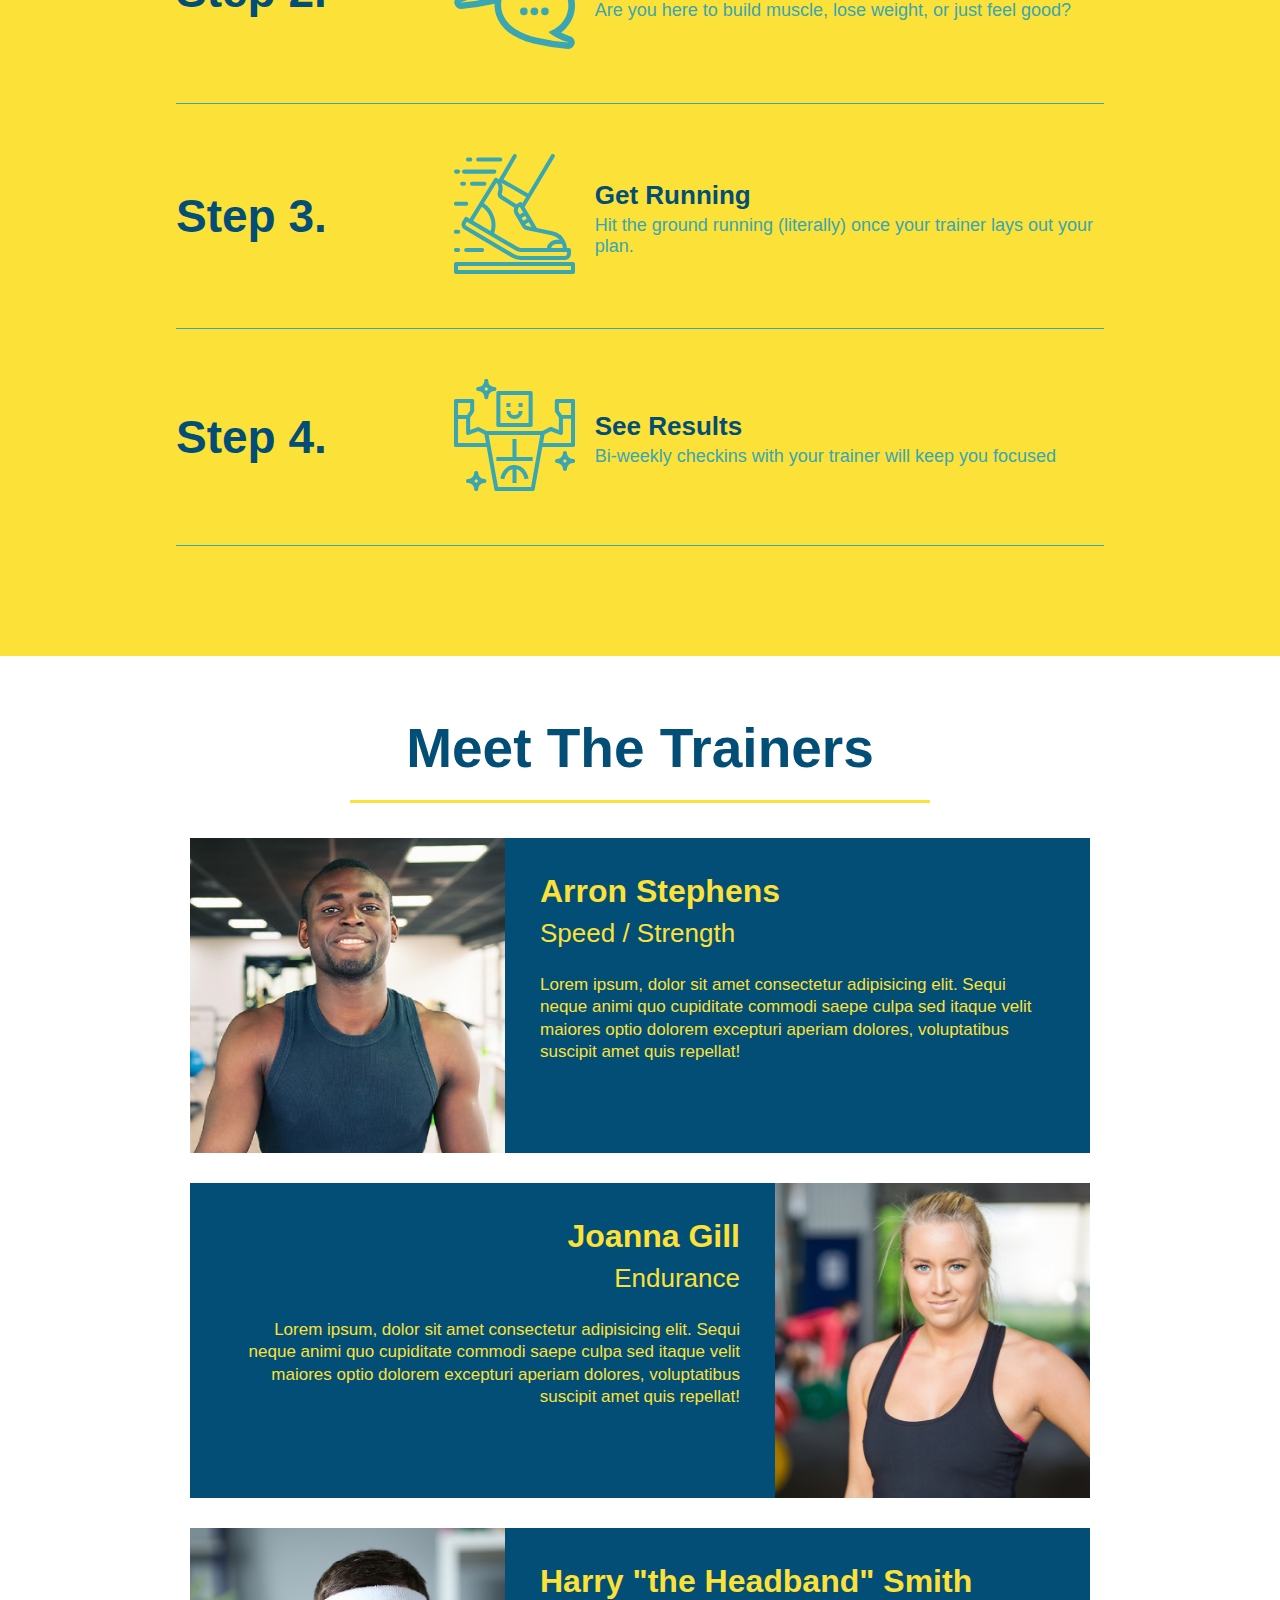
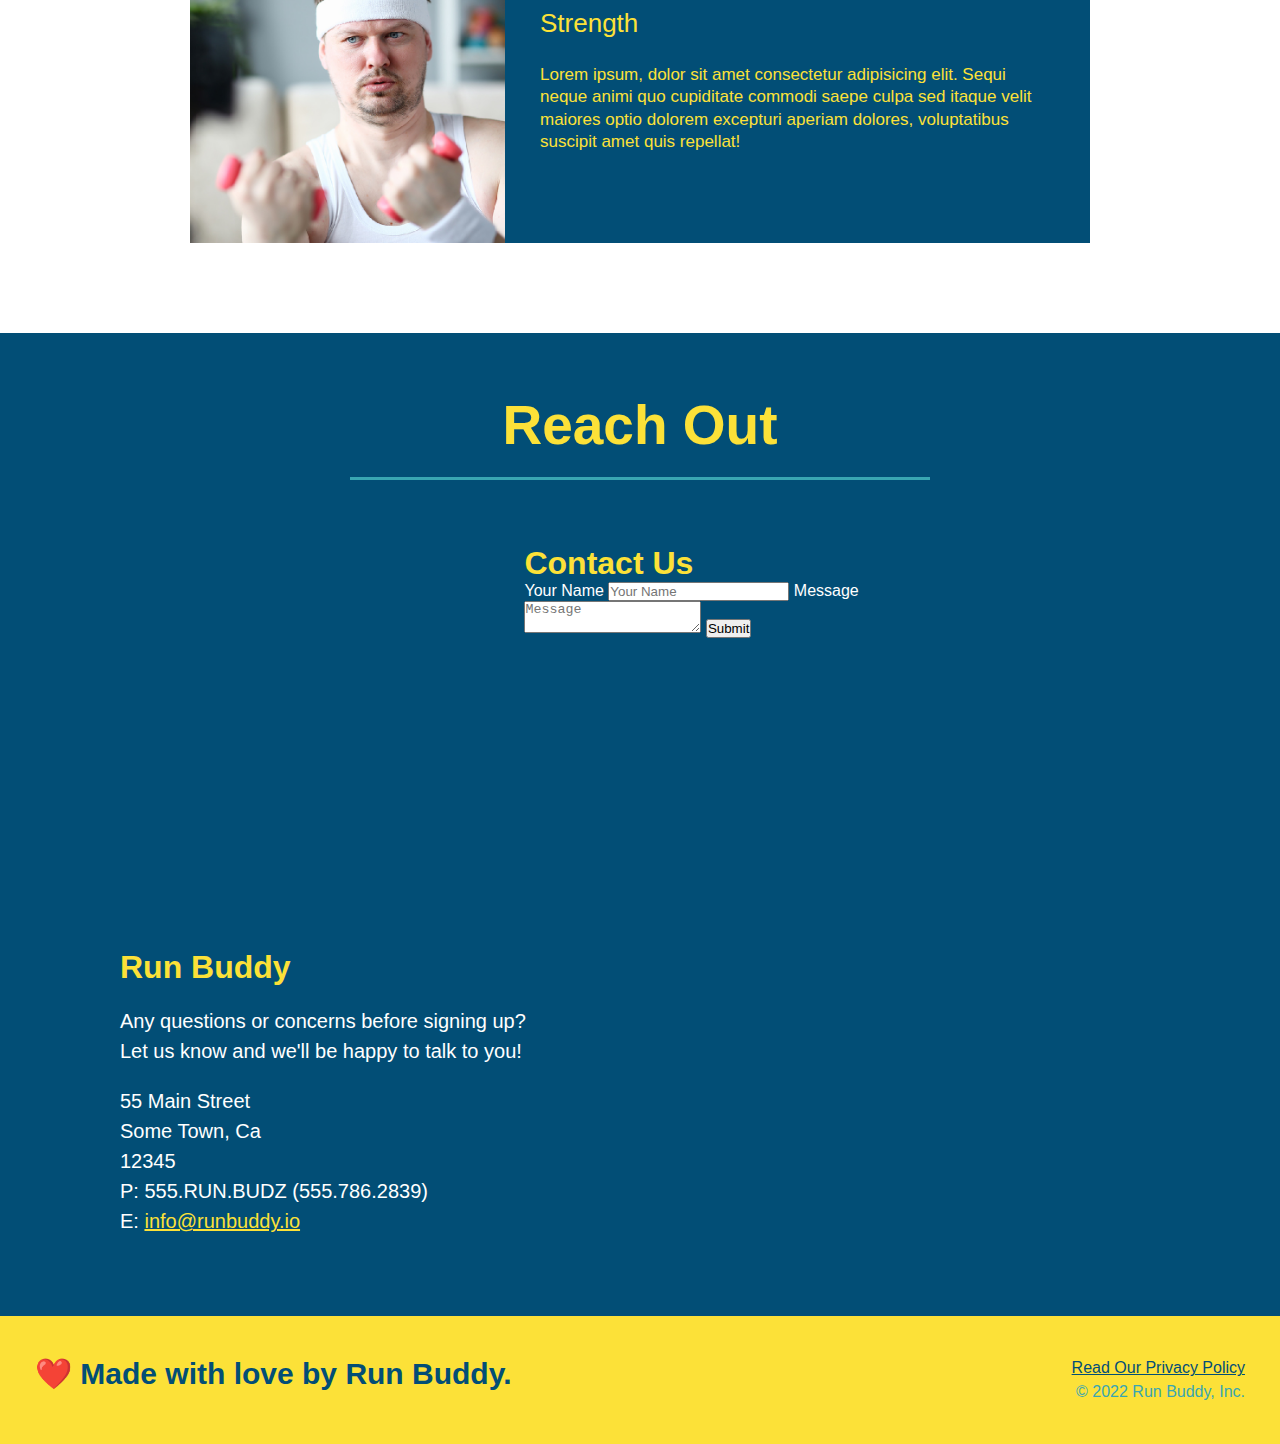
==== commit d6f4dd39: "add flexbox to the steps" ====
--- a/index.html
+++ b/index.html
@@ -93,34 +93,61 @@
             <div class="flex-row">
                 <h2 class="section-title secondary-border">What You Do</h2>
             </div>
-            <div>
-                <!-- insert this img element-->
-                <img src="./assets/images/step-1.svg" alt="" />
-                <h3>Step 1: <span>Fill Out the Form Above.</span></h3>
-                <p>You're already here, so why not?</p>
-              </div>
-            
-              <div>
-                <img src="./assets/images/step-2.svg" alt="" />
-                <h3>Step 2: <span>with One of Our Trainers.</span></h3>
-                <p>Are you here to build muscle, lose weight, or just feel good?</p>
-              </div>
-            
-              <div>
-                <img src="./assets/images/step-3.svg" alt="" />
-                <h3>Step 3: <span>Get Running.</span></h3>
-                <p>Hit the ground running (literally) once your trainer lays out your plan.</p>
-              </div>
-            
-              <div>
-                <img src="./assets/images/step-4.svg" alt="" />
-                <h3>Step 4: <span>See Results.</span></h3>
-                <p>Bi-weekly checkins with your trainer will keep you focused</p>
-              </div>
+
+            <div class="step">
+                <h3>Step 1.</h3>
+                <div class="step-info">
+                  <div class="step-img">
+                    <img src="./assets/images/step-1.svg" alt="" />
+                  </div>
+                  <div class="step-text">
+                    <h4>Fill Out The Form Above</h4>
+                    <p>You're already here, so why not?</p>
+                  </div>
+                </div>
+              </div>
+            
+              <div class="step">
+                <h3>Step 2.</h3>
+                <div class="step-info">
+                  <div class="step-img">
+                    <img src="./assets/images/step-2.svg" alt="" />
+                  </div>
+                  <div class="step-text">
+                    <h4>Consult With One Of Our Trainers</h4>
+                    <p>Are you here to build muscle, lose weight, or just feel good?</p>
+                  </div>
+                </div>
+              </div>
+            
+              <div class="step">
+                <h3>Step 3.</h3>
+                <div class="step-info">
+                  <div class="step-img">
+                    <img src="./assets/images/step-3.svg" alt="" />
+                  </div>
+                  <div class="step-text">
+                    <h4>Get Running</h4>
+                    <p>Hit the ground running (literally) once your trainer lays out your plan.</p>
+                  </div>
+                </div>
+              </div>
+            
+              <div class="step">
+                <h3>Step 4.</h3>
+                <div class="step-info">
+                  <div class="step-img">
+                    <img src="./assets/images/step-4.svg" alt="" />
+                  </div>
+                  <div class="step-text">
+                    <h4>See Results</h4>
+                    <p>Bi-weekly checkins with your trainer will keep you focused</p>
+                  </div>
+                </div>
         </section>
 
         <!-- "meet the trainers" section -->
-        <section id="your-trainers" class="trainers">
+        <section id="your-trainers">
             <div class="flex-row">
             <h2 class="section-title primary-border">Meet The Trainers</h2>
             </div>
@@ -137,7 +164,7 @@
             </article>
 
             <!-- second trainer bio -->
-            <article class="trainer">
+            <article class="trainer">     
                 <div class="trainer-bio text-right">
                 <h3>Joanna Gill</h3>
                 <h4>Endurance</h4>
--- a/assets/css/style.css
+++ b/assets/css/style.css
@@ -173,29 +173,54 @@
     border-color: #39a6b2;
 }
 
-.steps div {
-    margin-bottom: 80px;
-}
-
-.steps img{
-    width: 15%;
-    margin: 10px 0;
-}
-
-.steps h3{
+.step {
+    margin: 50px auto;
+    padding-bottom: 50px;
+    width: 80%;
+    border-bottom: 1px solid #39a6b2;
+    display: flex;
+    flex-wrap: wrap;
+    align-items: center;
+    justify-content: space-between;
+  }
+
+.step h3{
     color: #024e76;
     font-size: 46px;
-    margin-top: 10px;
-}
-
-.steps p {
+    flex: 1 30%;
+}
+
+.step-text h4 {
+    font-size: 26px;
+    line-height: 1.5;
+    color: #024e76;
+  }
+
+.step-text p {
     color: #39a6b2;
-    font-size: 23px;
-}
-
-.steps span {
-    font-size: 38px;
-}
+    font-size: 18px;
+}
+
+.step-text {
+    flex: 12;
+}
+
+.step-info{
+    flex: 2 70%;
+    display: flex;
+    flex-wrap: wrap;
+    align-items: center;
+}
+
+.step-img {
+    flex: 1 12%;
+    margin-right: 20px;
+  }
+
+.step-img img {
+    max-width: 100%;
+}
+
 
 .trainer {
     width: 900px;
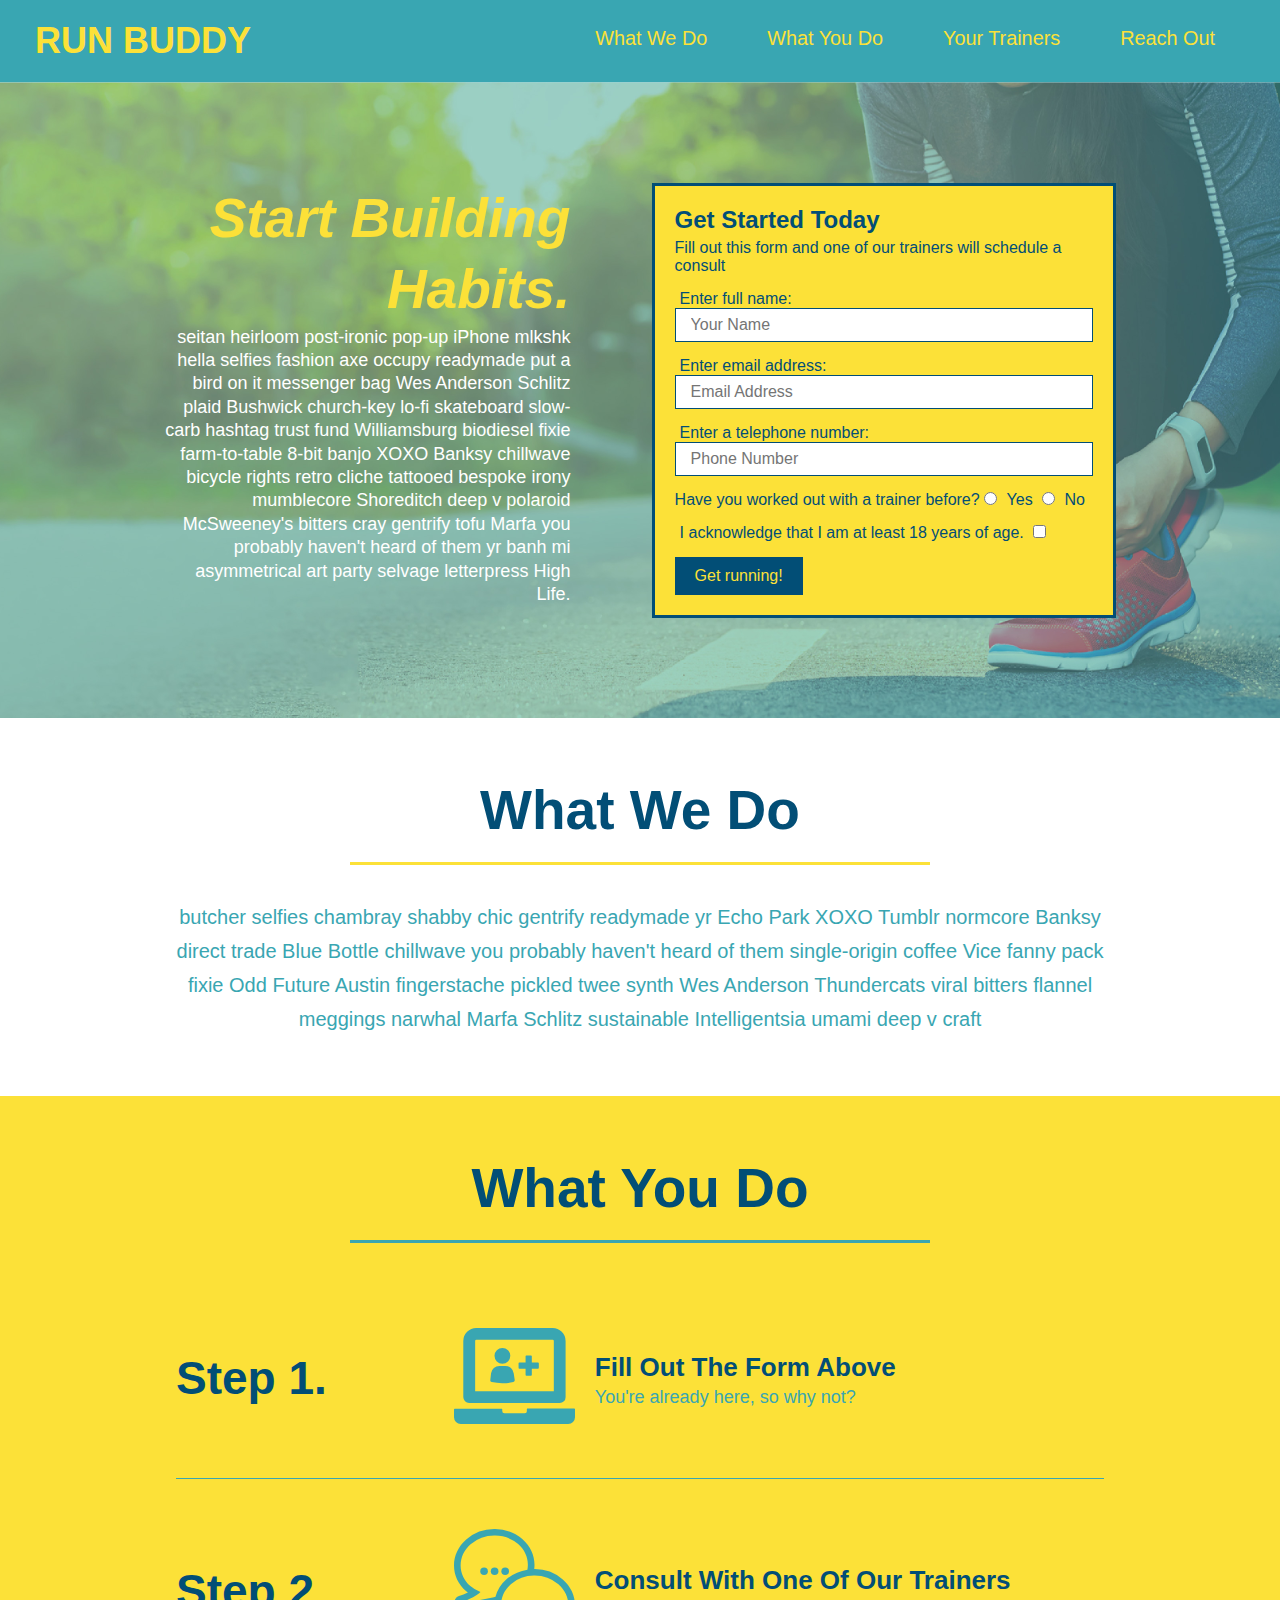
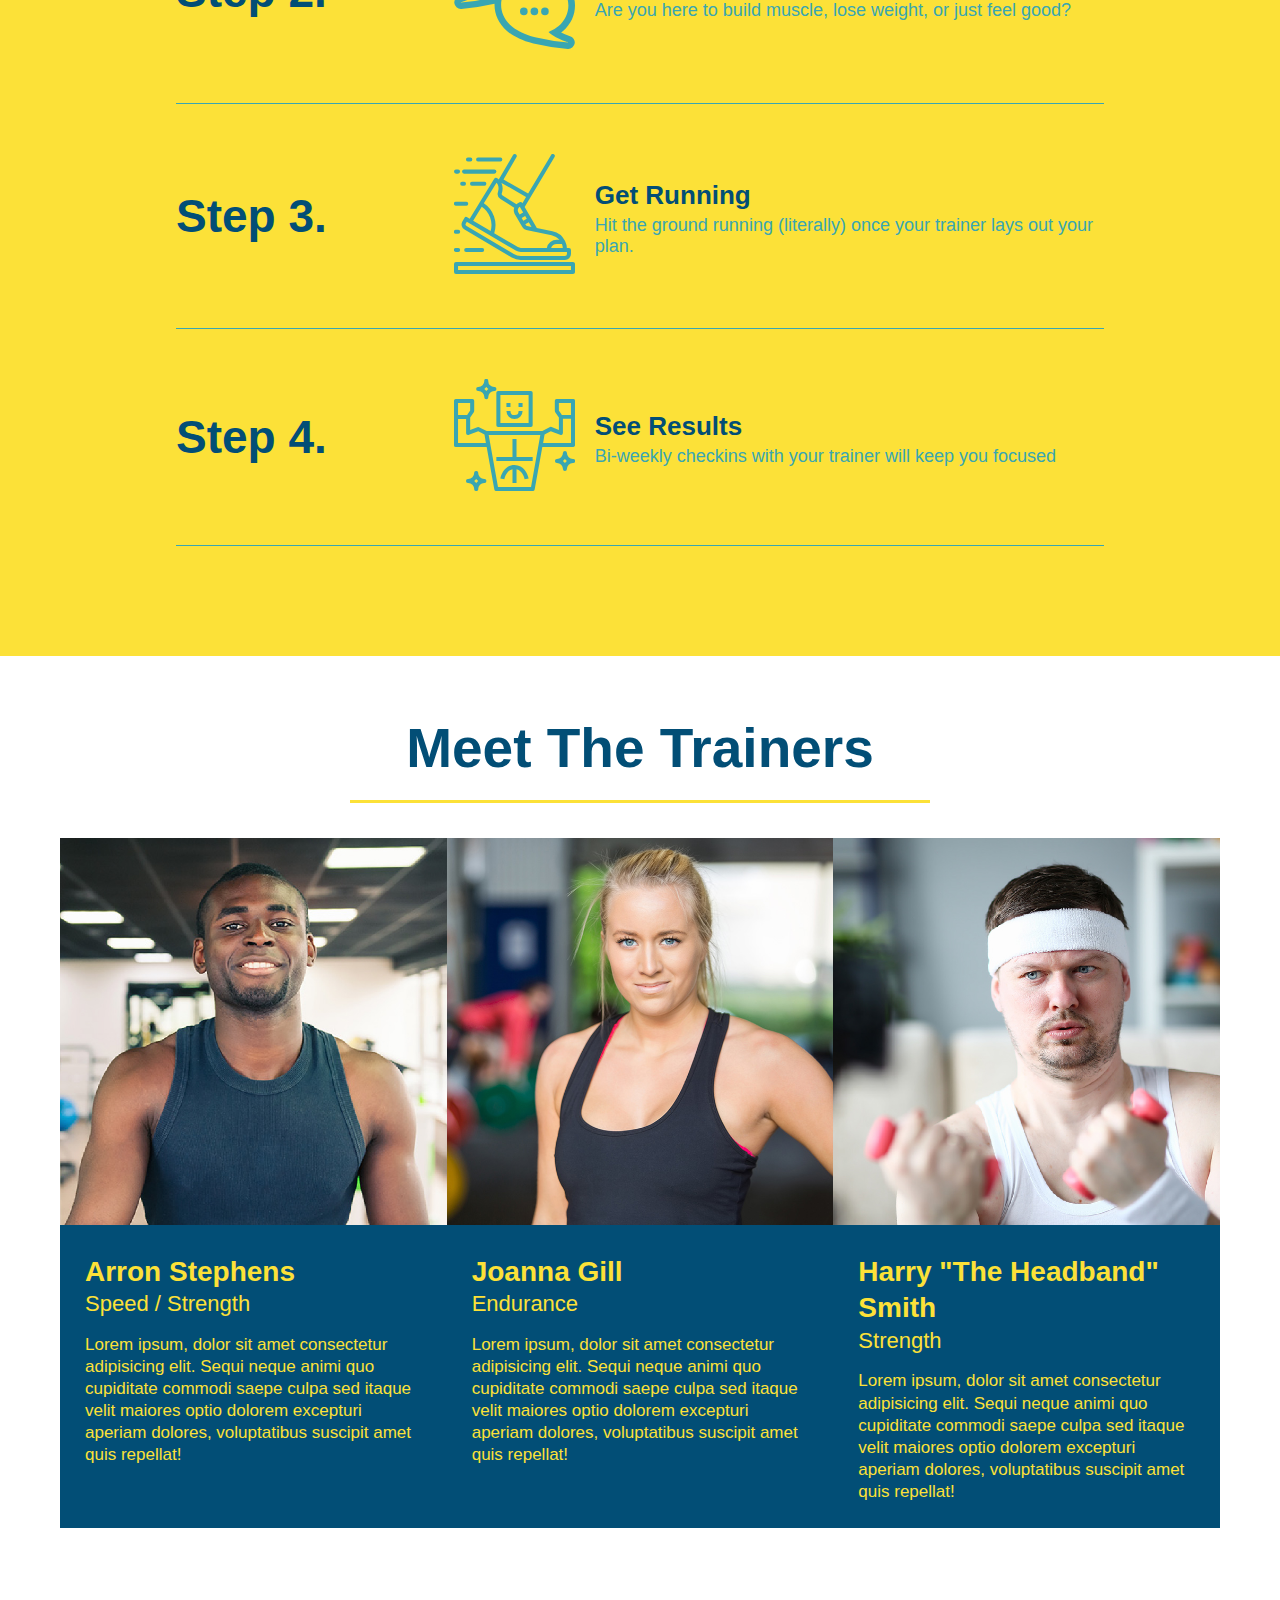
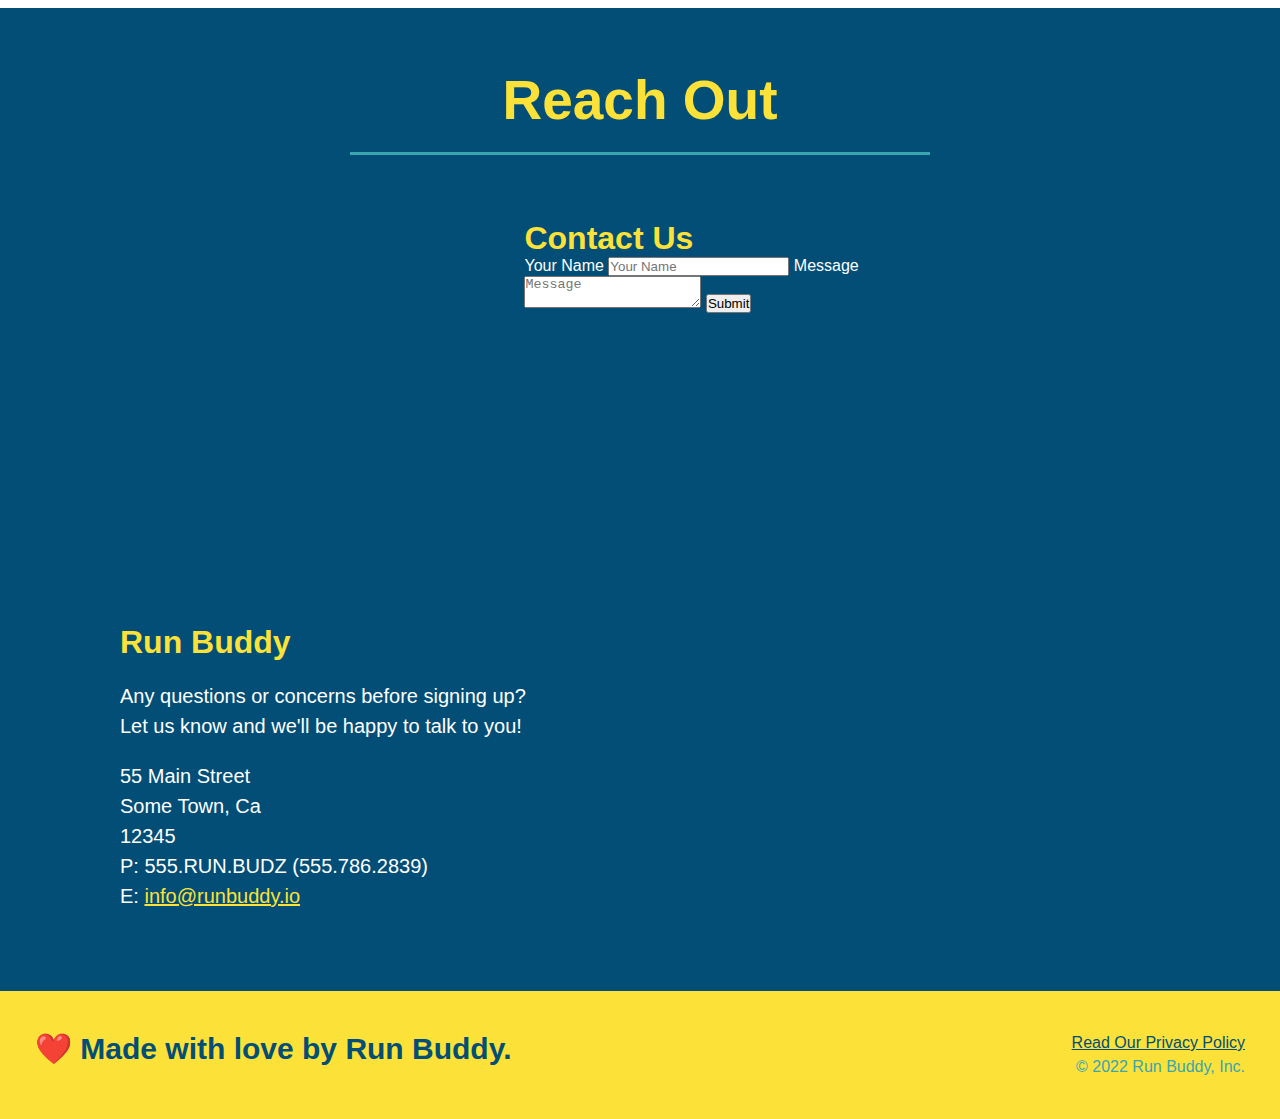
==== commit df2b8dfd: "add flexbox to the trainers" ====
--- a/index.html
+++ b/index.html
@@ -146,49 +146,44 @@
                 </div>
         </section>
 
-        <!-- "meet the trainers" section -->
+        <!-- "meet the trainers" start -->
         <section id="your-trainers">
-            <div class="flex-row">
-            <h2 class="section-title primary-border">Meet The Trainers</h2>
-            </div>
+        <div class="flex-row">
+            <h2 class="section-title primary-border">
+            Meet The Trainers
+            </h2>
+        </div>
+
+        <div class="trainers">
             <article class="trainer">
-                <img src="./assets/images/trainer-1.jpg" alt="Arron Stephens in his workout clothes, ready to pump iron" />
-                <div class="trainer-bio text-left">
-                  <h3>Arron Stephens</h3>
-                  <h4>Speed / Strength</h4>
-                  <p>
-                    Lorem ipsum, dolor sit amet consectetur adipisicing elit. Sequi neque animi quo cupiditate commodi saepe culpa sed
-                    itaque velit maiores optio dolorem excepturi aperiam dolores, voluptatibus suscipit amet quis repellat!
-                  </p>
-                </div>
+            <img src="./assets/images/trainer-1.jpg" alt="Arron Stephens in his workout clothes, ready to pump iron" />
+            <div class="trainer-bio">
+                <h3 class="trainer-name">Arron Stephens</h3>
+                <h4 class="trainer-role">Speed / Strength</h4>
+                <p>Lorem ipsum, dolor sit amet consectetur adipisicing elit. Sequi neque animi quo cupiditate commodi saepe culpa sed itaque velit maiores optio dolorem excepturi aperiam dolores, voluptatibus suscipit amet quis repellat!</p>
+            </div>
             </article>
 
-            <!-- second trainer bio -->
-            <article class="trainer">     
-                <div class="trainer-bio text-right">
-                <h3>Joanna Gill</h3>
-                <h4>Endurance</h4>
-                <p>
-                    Lorem ipsum, dolor sit amet consectetur adipisicing elit. Sequi neque animi quo cupiditate commodi saepe culpa sed
-                    itaque velit maiores optio dolorem excepturi aperiam dolores, voluptatibus suscipit amet quis repellat!
-                </p>
-                </div>
-                <img src="./assets/images/trainer-2.jpg" alt="Joanna Gill cooling off after a workout" />
+            <article class="trainer">
+            <img src="./assets/images/trainer-2.jpg" alt="Joanna Gill cooling off after a work out" />
+            <div class="trainer-bio">
+                <h3 class="trainer-name">Joanna Gill</h3>
+                <h4 class="trainer-role">Endurance</h4>
+                <p>Lorem ipsum, dolor sit amet consectetur adipisicing elit. Sequi neque animi quo cupiditate commodi saepe culpa sed itaque velit maiores optio dolorem excepturi aperiam dolores, voluptatibus suscipit amet quis repellat!</p>
+                </div>
             </article>
-            
-            <!-- third trainer bio -->
+
             <article class="trainer">
-                <img src="./assets/images/trainer-3.jpg" alt="Harry Smith wearing a headband and lifting comically small pink weights" />
-                <div class="trainer-bio text-left">
-                <h3>Harry "the Headband" Smith</h3>
-                <h4>Strength</h4>
-                <p>
-                    Lorem ipsum, dolor sit amet consectetur adipisicing elit. Sequi neque animi quo cupiditate commodi saepe culpa sed
-                    itaque velit maiores optio dolorem excepturi aperiam dolores, voluptatibus suscipit amet quis repellat!
-                </p>
-                </div>
-            </article>    
-        </section>
+            <img src="./assets/images/trainer-3.jpg" alt="Harry Smith wearing a headband and lifting comically small pink weights" />
+            <div class="trainer-bio">
+                <h3 class="trainer-name">Harry "The Headband" Smith</h3>
+                <h4 class="trainer-role">Strength</h4>
+                <p>Lorem ipsum, dolor sit amet consectetur adipisicing elit. Sequi neque animi quo cupiditate commodi saepe culpa sed itaque velit maiores optio dolorem excepturi aperiam dolores, voluptatibus suscipit amet quis repellat!</p>
+            </div>
+            </article>
+        </div>
+        </section>
+        <!-- "meet the trainers" end -->
 
         <!-- "reach out" section -->
         <section id="reach-out" class="contact">
@@ -232,6 +227,7 @@
                 </div>
             </div>
         </section>
+        <!-- "reach out" section end -->
 
         <!-- footer -->
         <footer>
--- a/assets/css/style.css
+++ b/assets/css/style.css
@@ -223,38 +223,41 @@
 
 
 .trainer {
-    width: 900px;
-    margin: 0 auto 30px auto;
+    margin: 0 auto 20px auto;
     background: #024e76;
     color: #fce138;
-    overflow: auto
-}
+    flex: 1;
+}
+
+.trainers {
+    width: 100%;
+    margin: 0 auto;
+    display: flex;
+    flex-wrap: wrap;
+    justify-content: space-around;
+  }
 
 .trainer img {
-    width: 35%;
-    float: left;
+    width: 100%;
 }
   
 .trainer-bio {
-    padding: 35px;
-    float: left;
-    width: 65%;
+    padding: 25px;
+    line-height: 1.3;
 }
 
 .trainer-bio h3 {
-    font-size: 32px;
-    margin-bottom: 8px;
+    font-size: 28px;
 }
   
 .trainer-bio h4 {
     font-weight: lighter;
-    font-size: 26px;
-    margin-bottom: 25px;
+    font-size: 22px;
+    margin-bottom: 15px;
 }
   
 .trainer-bio p {
     font-size: 17px;
-    line-height: 1.3;
 }
 
 /* REACH OUT STYLES START */
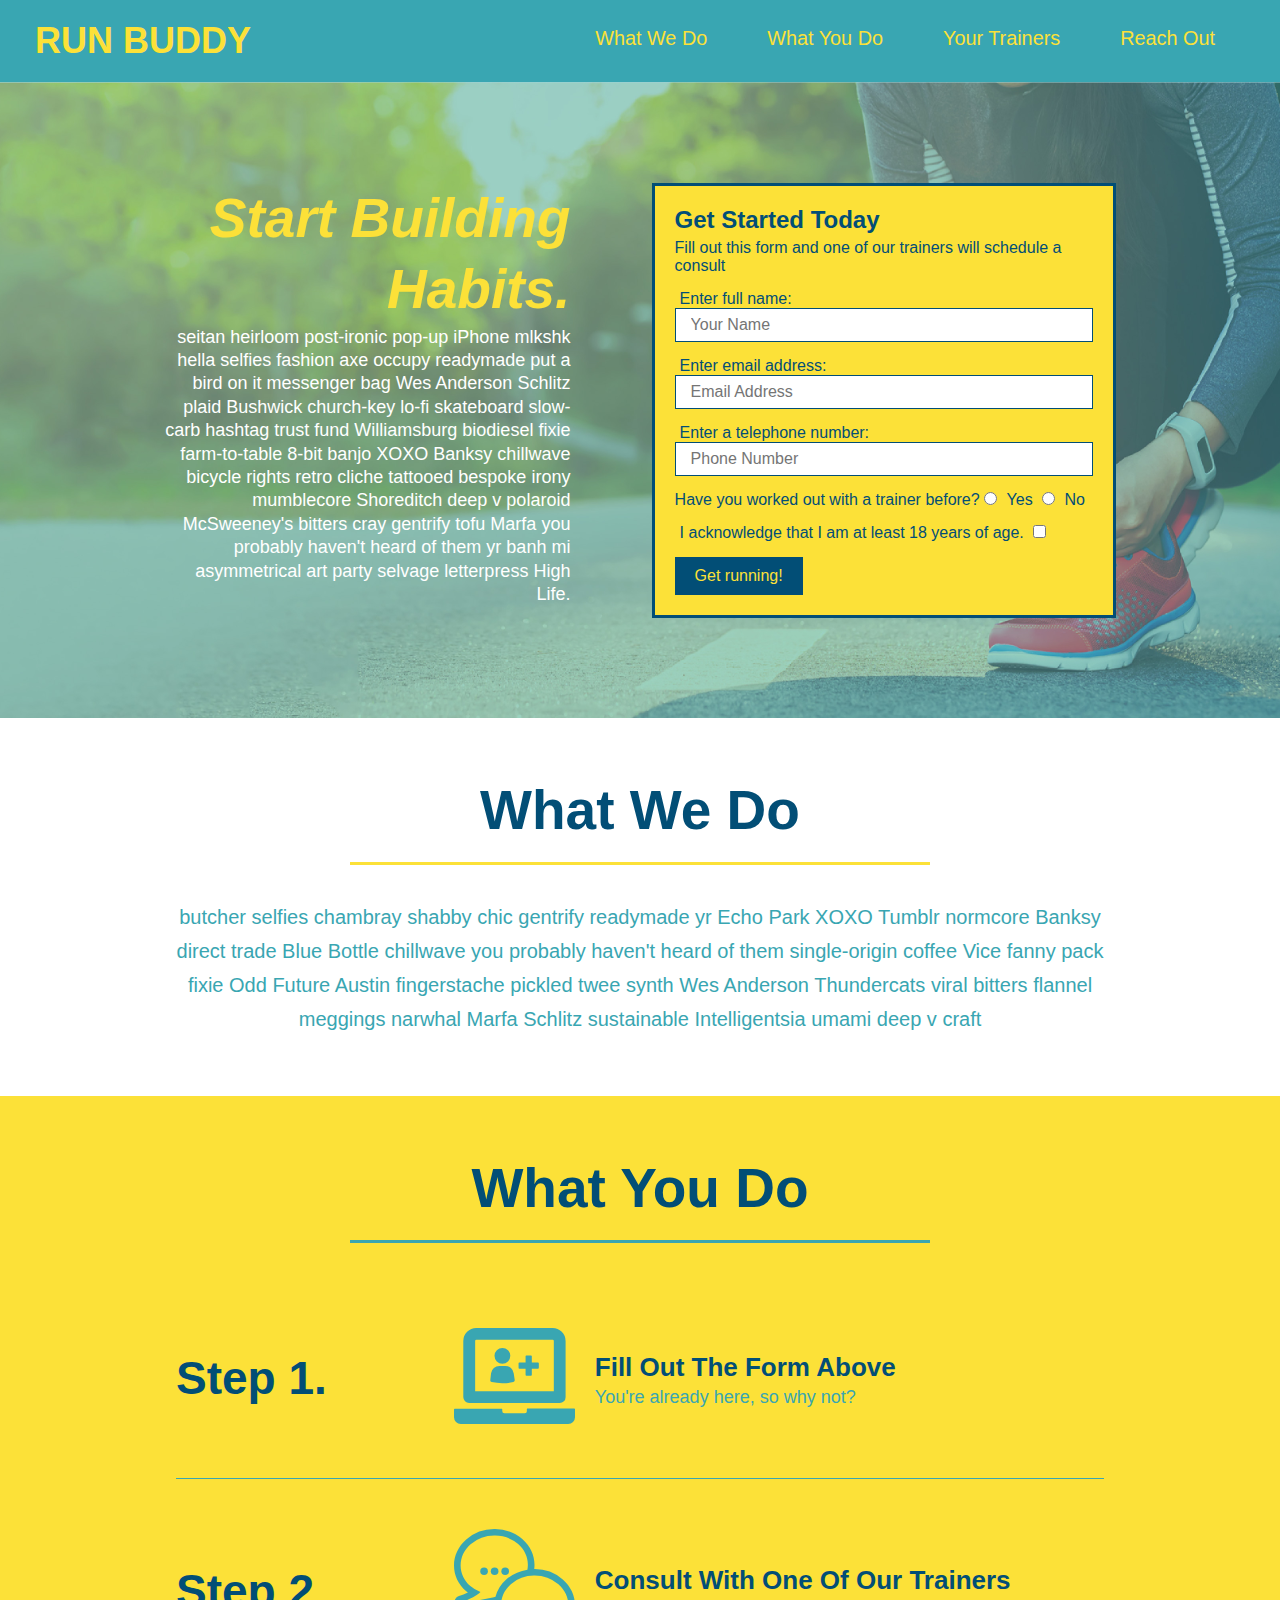
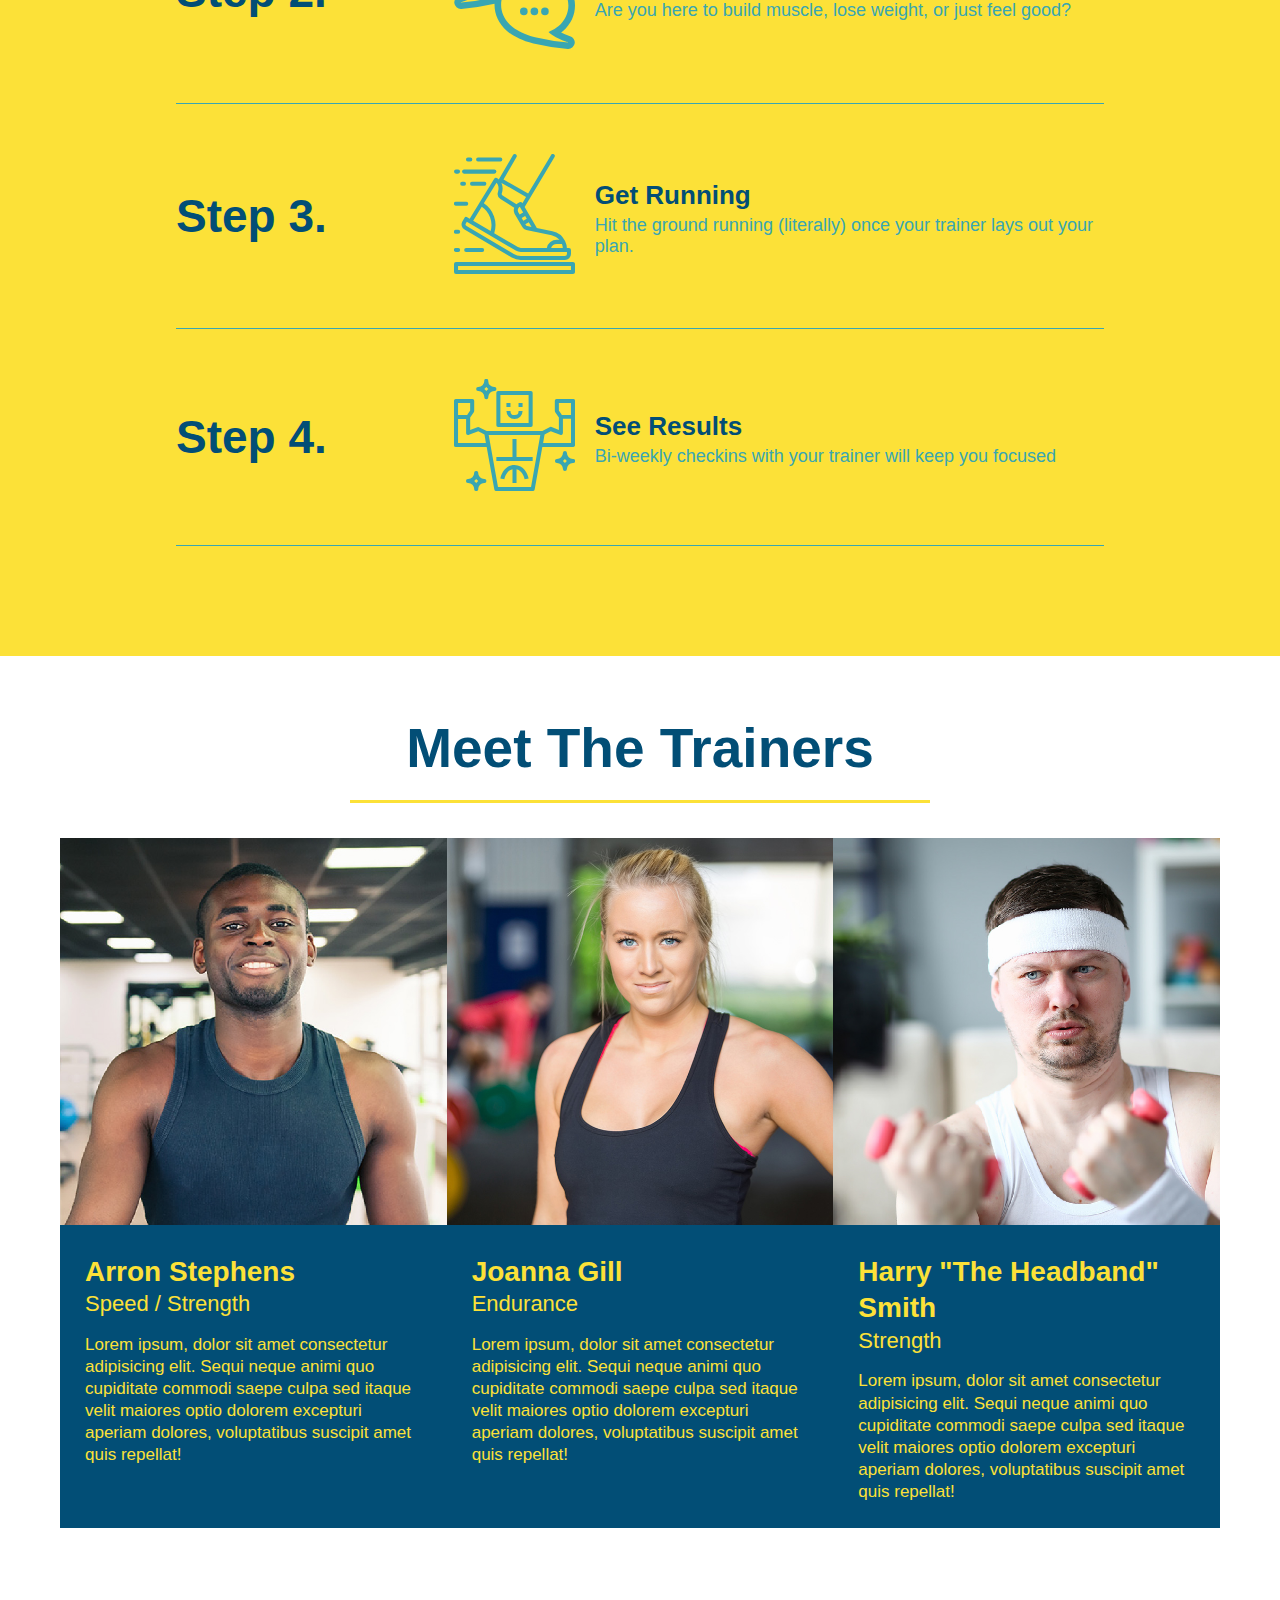
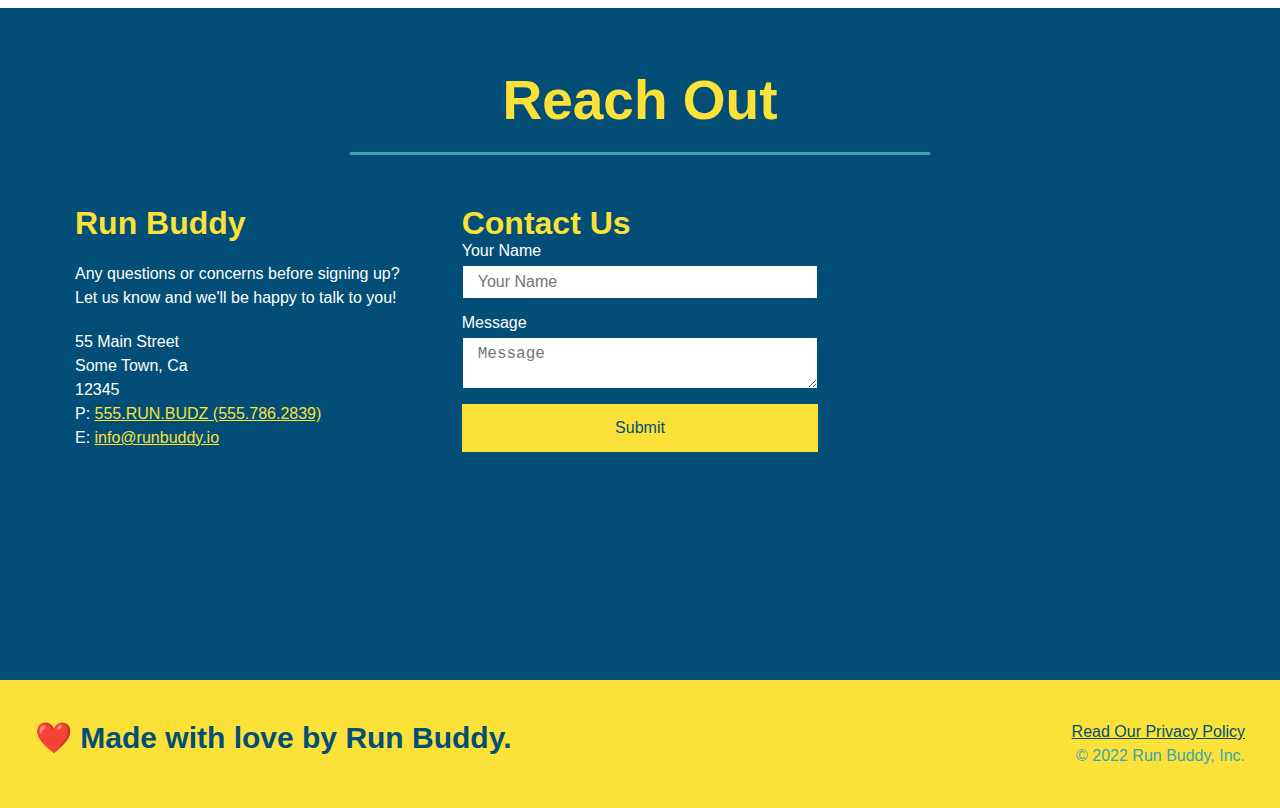
==== commit 866a279a: "add flexbox to the Reach Out section" ====
--- a/index.html
+++ b/index.html
@@ -191,40 +191,41 @@
             <h2 class="section-title secondary-border">Reach Out</h2>
             </div>
             <div class="contact-info">
-                <iframe src="https://www.google.com/maps/embed?pb=!1m18!1m12!1m3!1d2932.0882590123506!2d-84.48436058424409!3d42.70185192143992!2m3!1f0!2f0!3f0!3m2!1i1024!2i768!4f13.1!3m3!1m2!1s0x8822c259da888d63%3A0x6e9898ab05aa3b3f!2sMichigan%20State%20University!5e0!3m2!1sen!2sus!4v1644364105387!5m2!1sen!2sus" 
-                width="400" 
-                height="400" 
-                style="border:0;" 
-                allowfullscreen="" 
-                loading="lazy">
-                </iframe>
+                <div>
+                  <h3>Run Buddy</h3>
+                  <p>
+                    Any questions or concerns before signing up?
+                    <br />
+                    Let us know and we'll be happy to talk to you!
+                  </p>
+              
+                  <address>
+                    55 Main Street <br />
+                    Some Town, Ca <br />
+                    12345 <br />
+                    P: <a href="tel:555.786.2839">555.RUN.BUDZ (555.786.2839)</a><br />
+                    E: <a href="mailto://info@runbuddy.io">info@runbuddy.io</a>
+                  </address>
+              
+                </div>
+              
                 <div class="contact-form">
-                    <h3>Contact Us</h3>
-                    <form>
-                       <label for="contact-name">Your Name</label>
-                       <input type="text" id="contact-name" placeholder="Your Name" />
-                  
-                       <label for="contact-message">Message</label>
-                       <textarea id="contact-message" placeholder="Message"></textarea>
-                  
-                       <button type="submit">Submit</button>
-                      </form>
-                </div>            
-                <div>
-                    <h3>Run Buddy</h3>
-                    <p>
-                      Any questions or concerns before signing up?
-                      <br />
-                      Let us know and we'll be happy to talk to you!
-                    </p>
-                    <address>
-                      55 Main Street <br/>
-                      Some Town, Ca <br/>
-                      12345<br />
-                      P: 555.RUN.BUDZ (555.786.2839)<br/>
-                      E: <a href="mailto:info@runbuddy.io">info@runbuddy.io</a>
-                    </address>
-                </div>
+                  <h3>Contact Us</h3>
+                  <form>
+                    <label for="contact-name">Your Name</label>
+                    <input type="text" id="contact-name" placeholder="Your Name" />
+              
+                    <label for="contact-message">Message</label>
+                    <textarea id="contact-message" placeholder="Message"></textarea>
+              
+                    <button type="submit">Submit</button>
+                  </form>
+                </div>
+              
+                <iframe
+                  src="https://www.google.com/maps/embed?pb=!1m14!1m12!1m3!1d12182.30520634488!2d-74.0652613!3d40.2407219!2m3!1f0!2f0!3f0!3m2!1i1024!2i768!4f13.1!5e0!3m2!1sen!2sus!4v1561060983193!5m2!1sen!2sus"
+                  frameborder="0" style="border:0" allowfullscreen></iframe>
+              
             </div>
         </section>
         <!-- "reach out" section end -->
--- a/assets/css/style.css
+++ b/assets/css/style.css
@@ -269,17 +269,22 @@
     color: #fce138;
 }
 
+.contact-info > * {
+    flex: 1;
+    margin: 15px;
+}
+
+.contact-info {
+    display: flex;
+    justify-content: space-between;
+    flex-wrap: wrap;
+}
+
 .contact-info iframe {
-    width: 400px;
     height: 400px;
 }
 
 .contact-info div {
-    width: 410px;
-    display: inline-block;
-    vertical-align: top;
-    text-align: left;
-    margin: 30px 0 0 60px;
     color: white;
 }
 
@@ -291,10 +296,31 @@
 .contact-info p, .contact-info address {
     margin: 20px 0;
     line-height: 1.5;
-    font-size: 20px;
+    font-size: 16px;
     font-style: normal;
 }
-  
+
+.contact-form input, .contact-form textarea {
+    border: 1px solid #024e76;
+    display: block;
+    padding: 7px 15px;
+    font-size: 16px;
+    color: #024e76;
+    width: 100%;
+    margin-bottom: 15px;
+    margin-top: 5px;
+}
+
+.contact-form button {
+    width: 100%;
+    border: none;
+    background: #fce138;
+    color: #024e76;
+    text-align: center;
+    padding: 15px 0;
+    font-size: 16px;
+}
+
 .contact-info a {
     color: #fce138;
 }
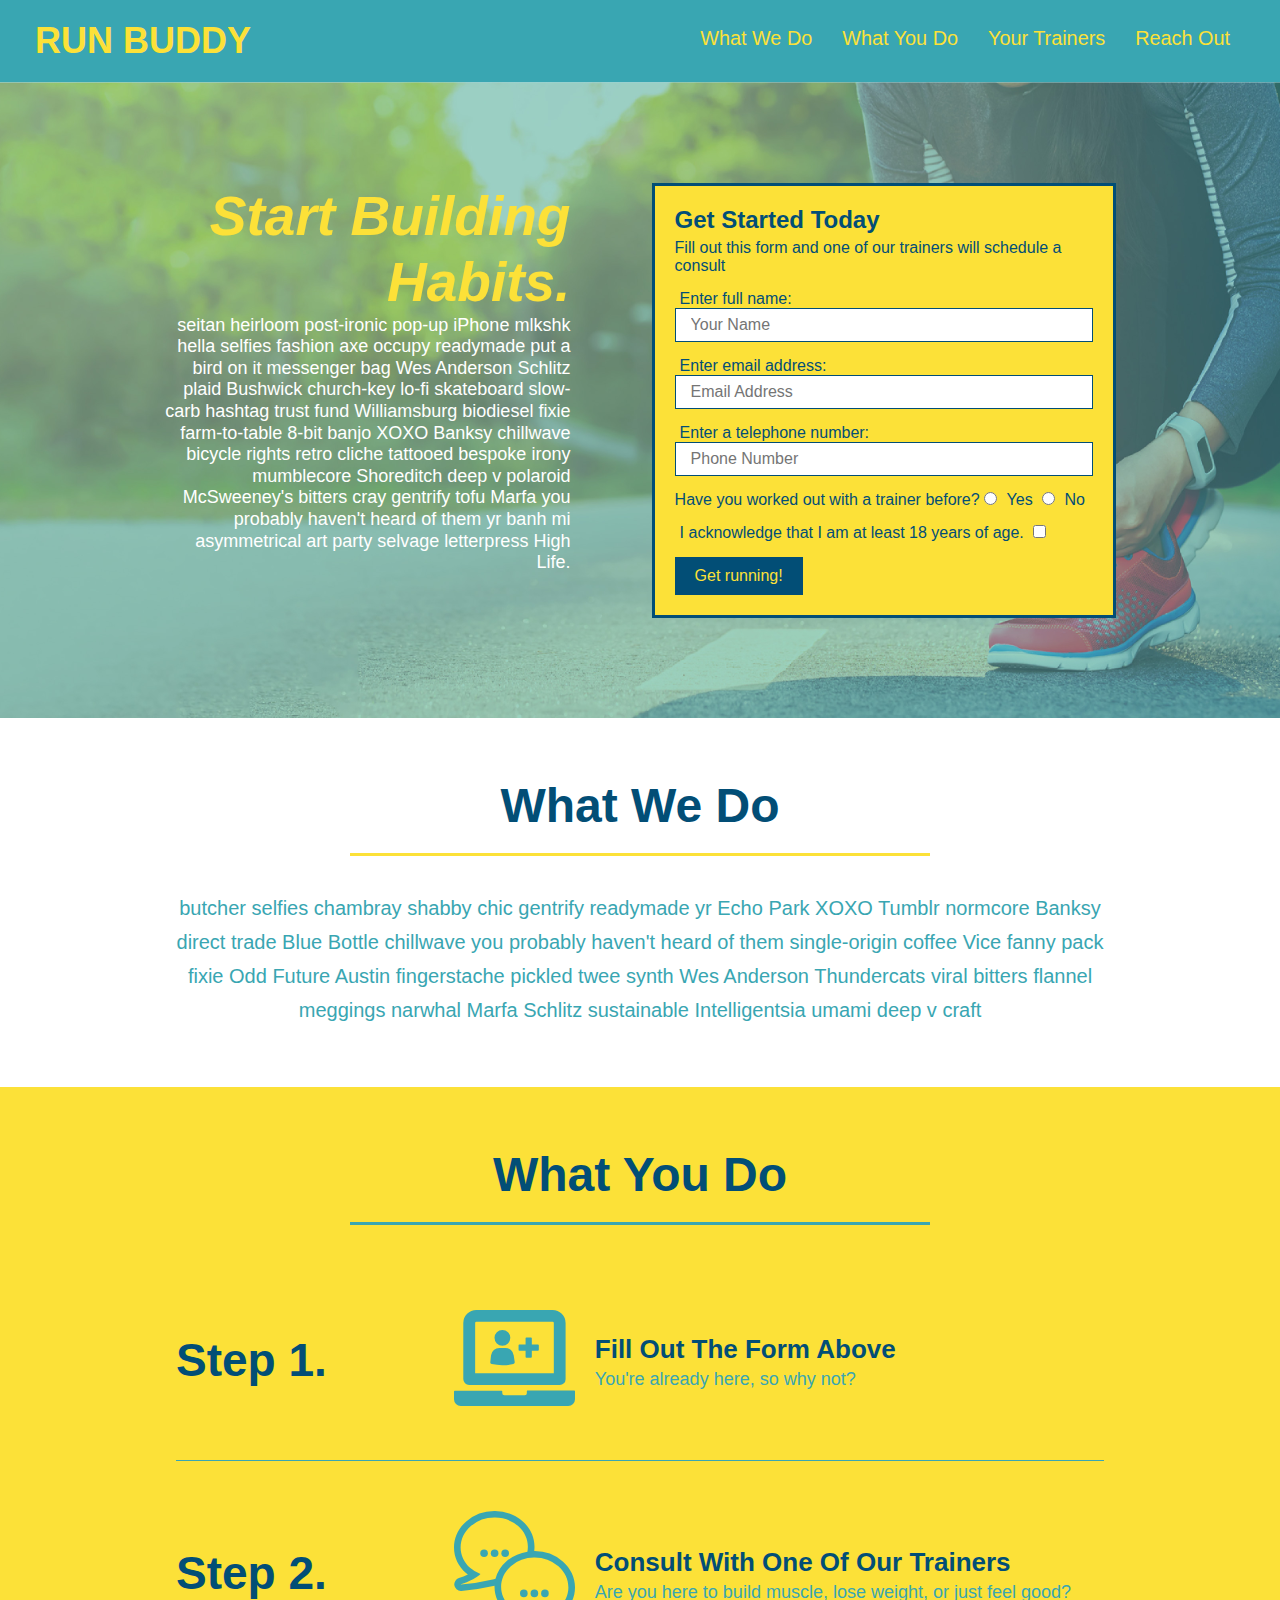
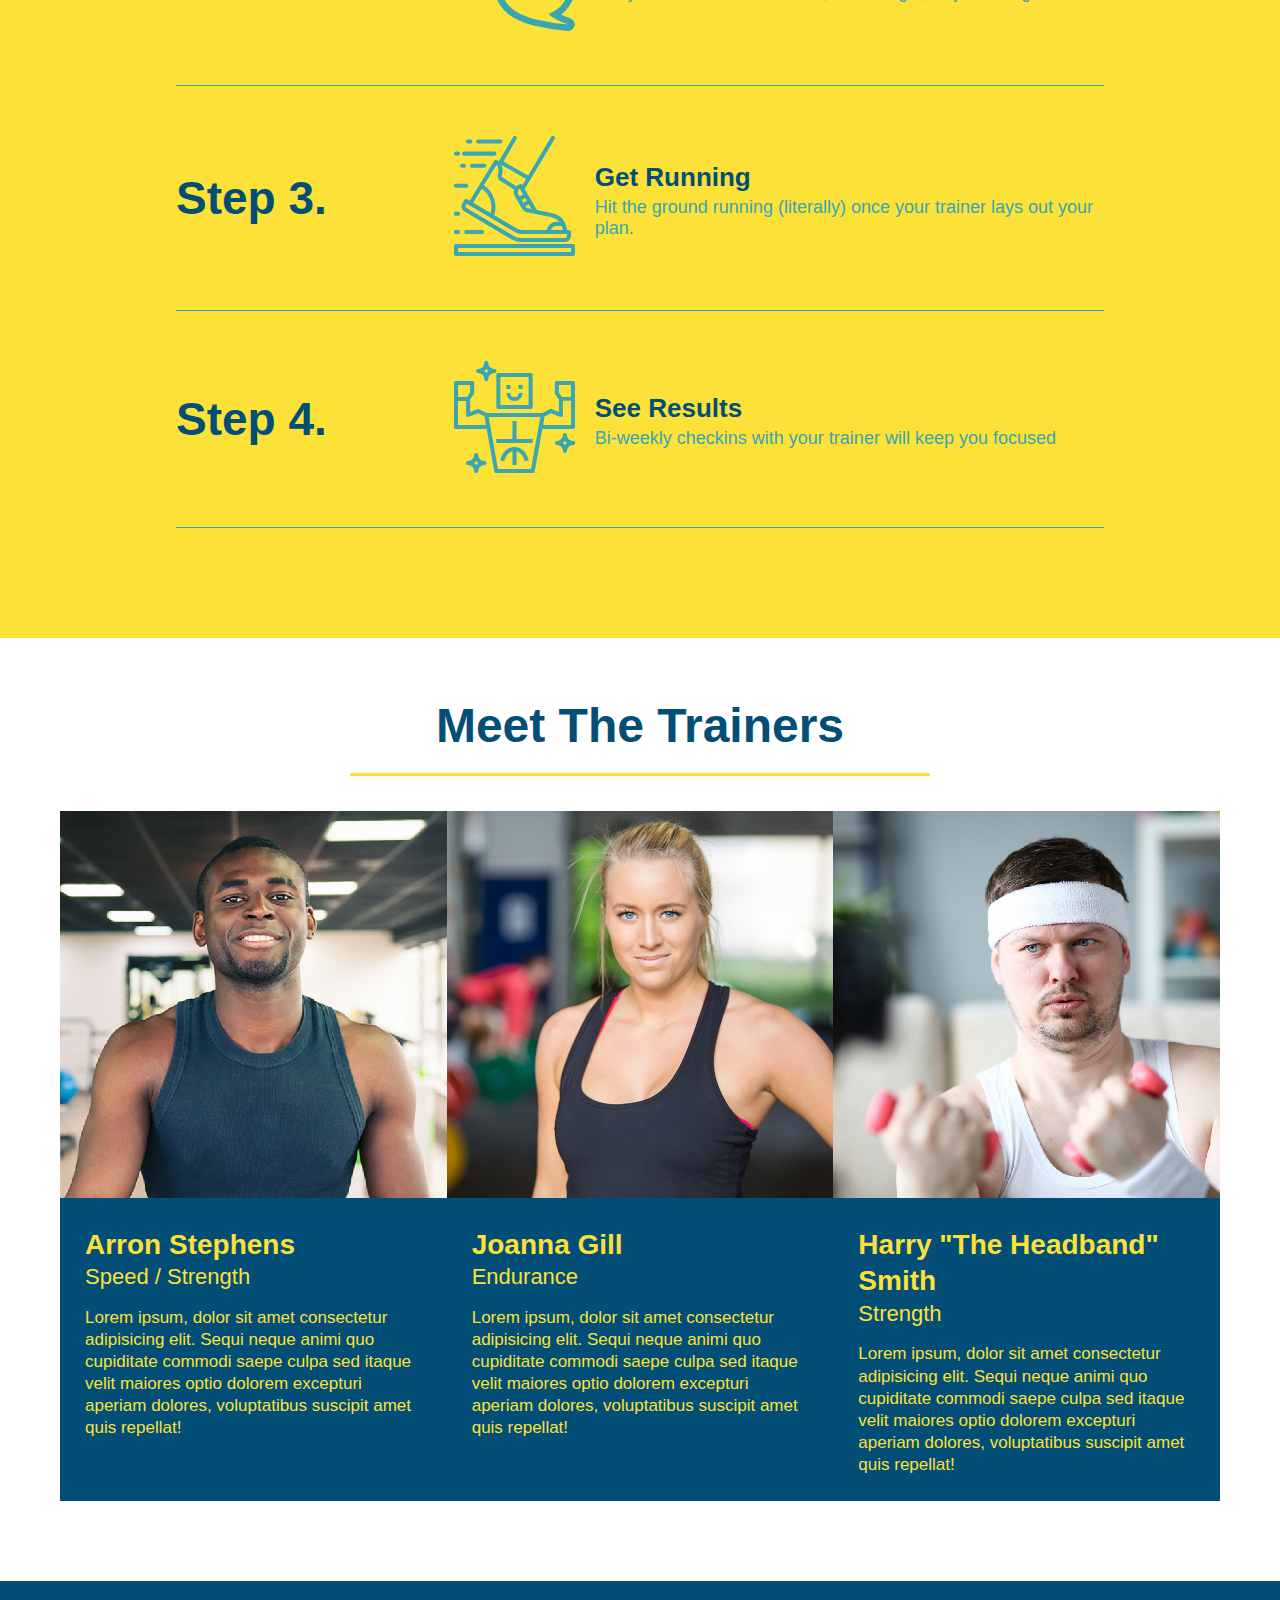
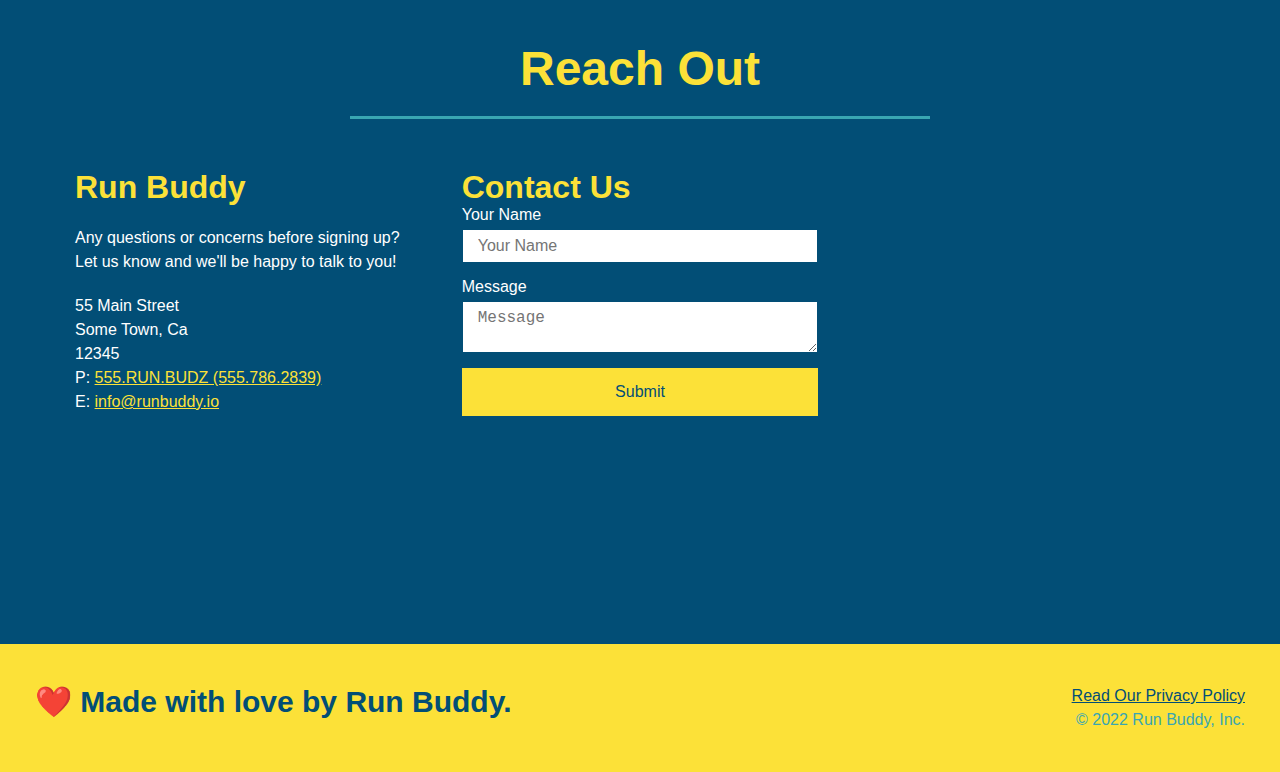
==== commit f1f043ee: "added media queries" ====
--- a/index.html
+++ b/index.html
@@ -1,6 +1,7 @@
 <!DOCTYPE html>
 <html lang="en">
     <head>
+        <meta name="viewport" content="width=device-width, initial-scale=1.0" />
         <link rel="stylesheet" href="assets/css/style.css" />
         <meta charset="UTF-8" />
         <title>Run Buddy</title>
--- a/assets/css/style.css
+++ b/assets/css/style.css
@@ -43,7 +43,7 @@
   }
 
 header nav ul li a {
-    margin: 0 30px;
+    margin: 10px 15px;
     font-weight: lighter;
     font-size: 1.55vw;
 }
@@ -84,6 +84,7 @@
     display: flex;
     justify-content: center;
     flex-wrap: wrap;
+    align-items: flex-start;
 }
 /* Hero Style End */
 
@@ -110,7 +111,7 @@
     margin: 3.5%;
     color: #fff;
     font-size: 18px;
-    line-height: 1.3;
+    line-height: 1.2;
 }
 
 .hero-cta h2 {
@@ -156,7 +157,7 @@
 }
 
 .section-title {
-    font-size: 55px;
+    font-size: 48px;
     color: #024e76;
     border-bottom: 3px solid;
     padding-bottom: 20px;
@@ -337,4 +338,19 @@
     display: flex;
   }
   
-/* REACH OUT STYLES END */+/* REACH OUT STYLES END */
+
+/* MEDIA QUERY FOR SMALLER DESKTOP SCREENS AND SMALLER */
+@media screen and (max-width: 980px) {
+    
+  }
+  
+  /* MEDIA QUERY FOR TABLETS AND SMALLER */
+  @media screen and (max-width: 768px) {
+
+  }
+  
+  /* MEDIA QUERY FOR MOBILE PHONES AND SMALLER */
+  @media screen and (max-width: 575px) {
+
+  }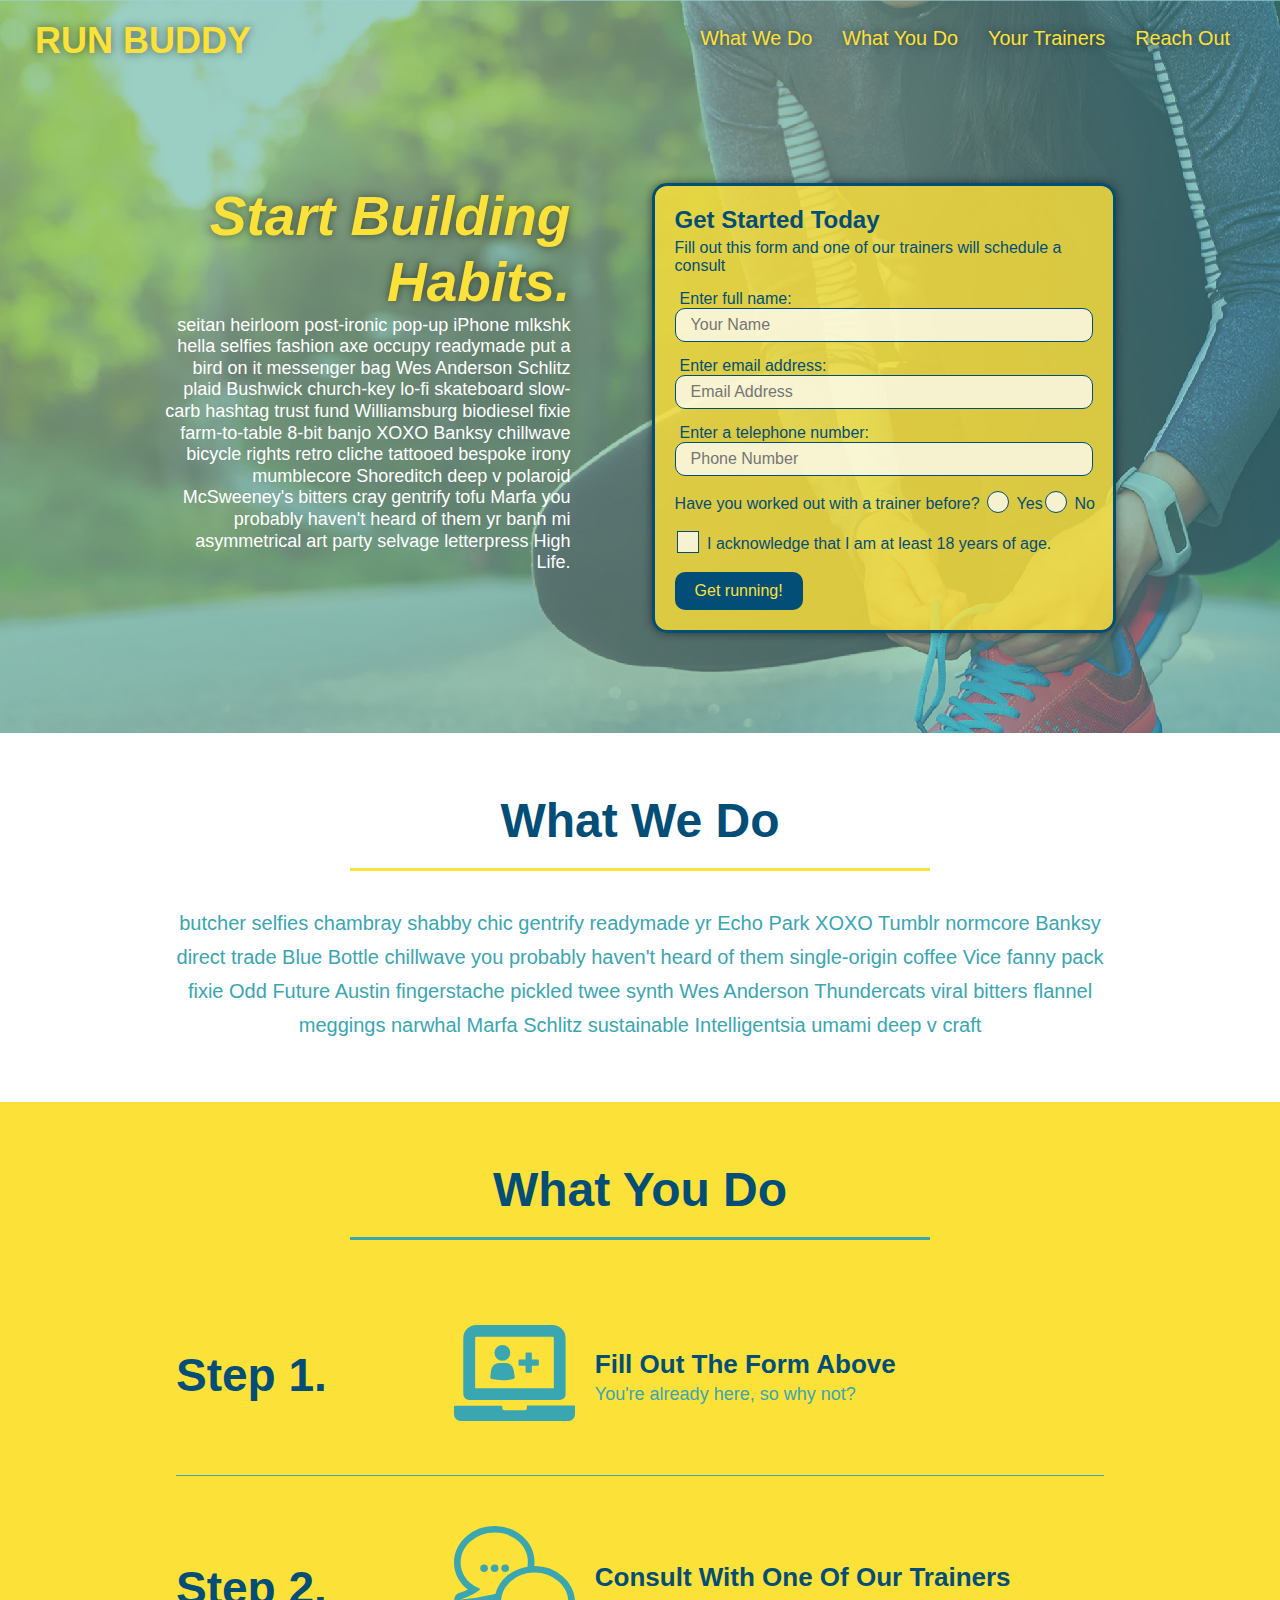
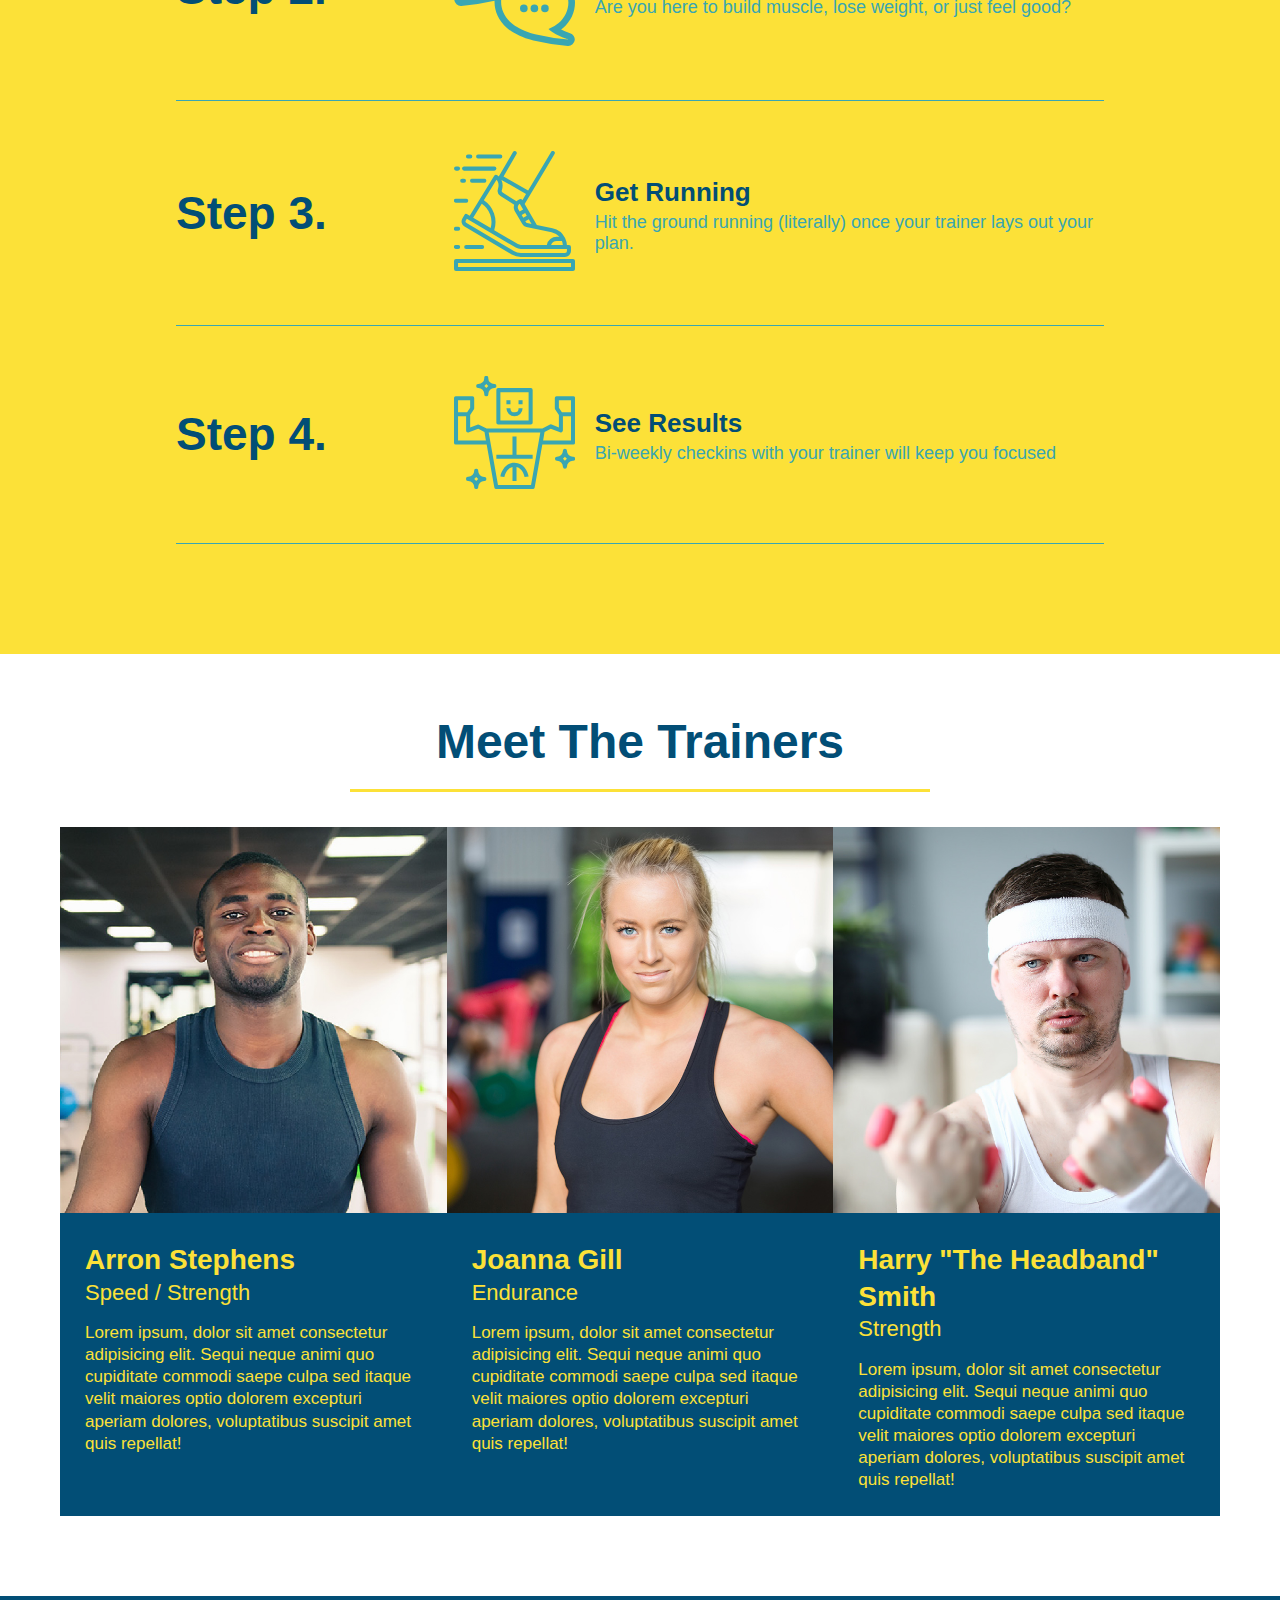
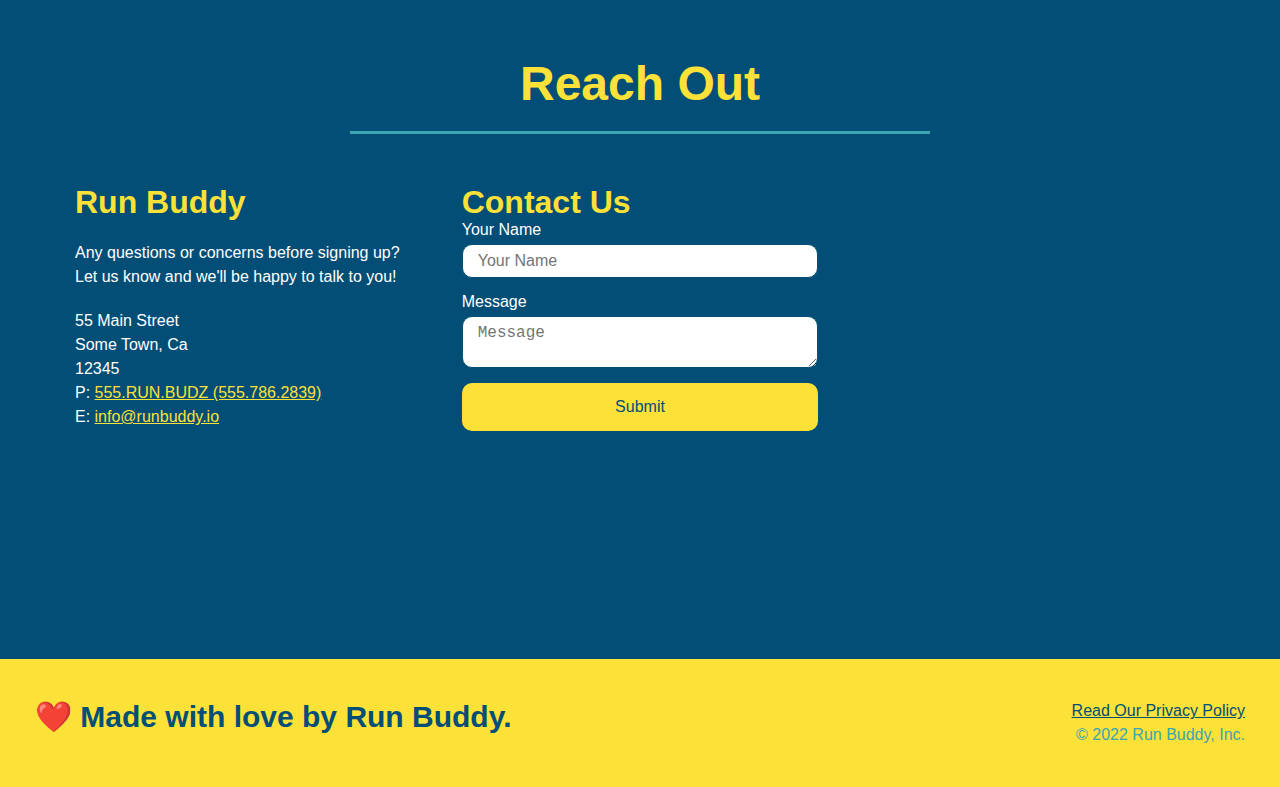
==== commit e139055f: "final css touches" ====
--- a/index.html
+++ b/index.html
@@ -56,19 +56,22 @@
             <label for="phone">Enter a telephone number:</label>
             <input type="tel" placeholder="Phone Number" name="phone" id="phone" class="form-input"/>
             <p>
-                Have you worked out with a trainer before?
+              Have you worked out with a trainer before?
+              <span class="radio-wrapper">
                 <input type="radio" name="trainer-confirm" id="trainer-yes" />
                 <label for="trainer-yes">Yes</label>
+              </span>
+              <span class="radio-wrapper">
                 <input type="radio" name="trainer-confirm" id="trainer-no" />
                 <label for="trainer-no">No</label>
+              </span>
             </p>
-            <!-- Add acknowledgement -->
             <p>
-                <label for="checkbox" >
-                    I acknowledge that I am at least 18 years of age.
-                </label>
+              <span class="checkbox-wrapper">
                 <input type="checkbox" name="age-confirm" id="checkbox" />
-            </p>       
+                <label for="checkbox">I acknowledge that I am at least 18 years of age.</label>
+              </span>
+            </p>  
             <button type="submit">
                 Get running!
             </button>
--- a/assets/css/style.css
+++ b/assets/css/style.css
@@ -1,3 +1,9 @@
+:root {
+    --primary-color: #fce138;
+    --secondary-color: #024e76;
+    --tertiary-color: #39a6b2;
+}
+
 * {
     margin: 0;
     padding: 0;
@@ -5,29 +11,38 @@
 }
 
 body {
-    color: #39a6b2;
+    color: var(--tertiary-color);
     font-family: Helvetica, Arial, sans-serif;
 }
 
 /* apply styles to <header> */
 header {
     padding: 20px 35px;
-    background-color: #39a6b2;
+    background-color: var(--tertiary-color);
     display: flex;
     justify-content: space-between;
     flex-wrap: wrap;
+    position: sticky;
+    position: -webkit-sticky;
+    top: 0;
+    background-image: url("../images/hero-bg.jpg");
+    background-size: cover;
+    background-attachment: fixed;
+    background-position: 80%;
+    z-index: 9999;
 }
 
 header h1 {
     font-weight: bold;
     font-size: 36px;
-    color: #fce138;
+    color: var(--primary-color);
     margin: 0;
+    text-shadow: 0 0 10px rgba(0, 0, 0, 0.5);
 }
 
 header a {
     text-decoration: none;
-    color: #fce138;
+    color: var(--primary-color);
 }
 
 header nav {
@@ -40,16 +55,24 @@
     justify-content: space-between;
     align-items: center;
     list-style: none;
-  }
+}
 
 header nav ul li a {
     margin: 10px 15px;
     font-weight: lighter;
     font-size: 1.55vw;
+    text-shadow: 0 0 10px rgba(0, 0, 0, 0.5);
+}
+
+header nav ul li a:hover {
+    background: var(--primary-color);
+    color: var(--secondary-color);
+    border-radius: 15px;
+    text-shadow: none;
 }
 
 footer {
-    background: #fce138;
+    background: var(--primary-color);
     width: 100%;
     padding: 40px 35px;
     display: flex;
@@ -58,7 +81,7 @@
 }
 
 footer h2 {
-    color: #024e76;
+    color: var(--secondary-color);
     font-size: 30px;
     margin: 0;
 }
@@ -69,8 +92,8 @@
 }
 
 footer a {
-    color: #024e76;
- }
+    color: var(--secondary-color);
+}
 
 section {
     padding: 60px;
@@ -78,32 +101,35 @@
 
 /* Hero Style Start */
 .hero {
-    background-image: url("../images/hero-bg.jpg");
+    background-image: url('../images/hero-bg.jpg');
     background-size: cover;
-    background-position: center;
     display: flex;
     justify-content: center;
     flex-wrap: wrap;
     align-items: flex-start;
-}
-/* Hero Style End */
+    background-attachment: fixed;
+    background-position: 80%;
+}
 
 .hero-form {
-    background-color: #fce138;
+    border: 3px solid var(--secondary-color);
+    background-color: rgba(255, 225, 56, 0.8);
     padding: 20px;
-    color: #024e76;
-    border: solid 3px #024e76;
+    color: var(--secondary-color);
     width: 40%;
     margin: 3.5%;
-}
+    border-radius: 15px;
+    box-shadow: 0 0 10px rgba(0, 0, 0, 0.5);
+}
+
 .hero-form h3 {
     font-size: 24px;
     margin: 0;
-  }
+}
 
 .hero-form p {
     margin: 5px 0 15px 0;
-  }
+}
 
 .hero-cta {
     width: 35%;
@@ -117,35 +143,107 @@
 .hero-cta h2 {
     font-style: italic;
     font-size: 55px;
-    color: #fce138;
+    color: var(--primary-color);
+    text-shadow: 0 0 10px rgba(0, 0, 0, 0.5);
 }
 
 .form-input {
-    border: 1px solid #024e76;
+    border: 1px solid var(--secondary-color);
     display: block;
     padding: 7px 15px;
     font-size: 16px;
-    color: #024e76;
+    color: var(--secondary-color);
     width: 100%;
     margin-bottom: 15px;
-}
-
+    background-color: rgba(255,255,255, 0.75);
+    border-radius: 10px;
+}
+
+.form-input:focus {
+    background-color: rgba(255,255,255, 1);
+    outline: none;
+}
+
+.checkbox-wrapper input, .radio-wrapper input {
+    opacity: 0;
+}
+
+.checkbox-wrapper label, .radio-wrapper label {
+    position: relative;
+    left: 10px;
+    margin: 10px;
+    line-height: 1.6;
+}
+
+.checkbox-wrapper label::before, .radio-wrapper label::before {
+    content: "";
+    height: 20px;
+    width: 20px;
+    background: rgba(255, 255, 255, 0.75);  
+    border: 1px solid var(--secondary-color);  
+    position: absolute;
+    top: -4px;
+    left: -30px;
+}
+
+.radio-wrapper label::before {
+    border-radius: 50%;
+}
+
+.radio-wrapper label::after {
+    content: "";
+    width: 20px;
+    height: 20px;
+    border-radius: 50%;
+    background: var(--secondary-color);
+    position: absolute;
+    left: -29px;
+    top: -3px;
+    background-image: radial-gradient(circle, var(--tertiary-color), var(--secondary-color));
+}
+
+.checkbox-wrapper label::after {
+    content: "";
+    height: 6px;
+    width: 14px;
+    border-left: 2px solid var(--secondary-color);
+    border-bottom: 2px solid var(--secondary-color);
+    position: absolute;
+    left: -26px;
+    top: 1px;
+    transform: rotate(-58deg);
+}
+
+.checkbox-wrapper input + label::after, 
+.radio-wrapper input + label::after {
+    content: none;
+}
+
+.checkbox-wrapper input:checked + label::after, 
+.radio-wrapper input:checked + label::after {
+    content: "";
+}
 .hero-form label {
     margin: 0 5px;
 }
 
 .hero-form button {
-    color: #fce138;
-    background-color: #024e76;
+    color: var(--primary-color);
+    background-color: var(--secondary-color);
     border: none;
     padding: 10px 20px;
     font-size: 16px;
-  }
+    border-radius: 10px;
+}
+
+.hero-form button:hover {
+    background-color: var(--tertiary-color);  
+}
   /* HERO STYLES END */
 
 .intro p {
     line-height: 1.7;
-    color: #39a6b2;
+    color: var(--tertiary-color);
     width: 80%;
     font-size: 20px;
     margin: 0 auto;
@@ -153,40 +251,47 @@
 }
 
 .steps {
-    background: #fce138;
+    background: var(--primary-color);
 }
 
 .section-title {
     font-size: 48px;
-    color: #024e76;
+    color: var(--secondary-color);
     border-bottom: 3px solid;
     padding-bottom: 20px;
     text-align: center;
     margin: 0 auto 35px auto;
     width: 50%;
 }
-  
+
 .primary-border {
-    border-color: #fce138;
-}
-  
+    border-color: var(--primary-color);
+}
+
 .secondary-border {
-    border-color: #39a6b2;
+    border-color: var(--tertiary-color);
 }
 
 .step {
     margin: 50px auto;
     padding-bottom: 50px;
     width: 80%;
-    border-bottom: 1px solid #39a6b2;
     display: flex;
     flex-wrap: wrap;
     align-items: center;
     justify-content: space-between;
-  }
+}
+
+.step:last-child {
+    border-bottom: 1px solid var(--tertiary-color);
+}
+
+.step:not(:last-child) {
+    border-bottom: 1px solid var(--tertiary-color);
+}
 
 .step h3{
-    color: #024e76;
+    color: var(--secondary-color);
     font-size: 46px;
     flex: 1 30%;
 }
@@ -194,11 +299,11 @@
 .step-text h4 {
     font-size: 26px;
     line-height: 1.5;
-    color: #024e76;
-  }
+    color: var(--secondary-color);
+}
 
 .step-text p {
-    color: #39a6b2;
+    color: var(--tertiary-color);
     font-size: 18px;
 }
 
@@ -216,7 +321,7 @@
 .step-img {
     flex: 1 12%;
     margin-right: 20px;
-  }
+}
 
 .step-img img {
     max-width: 100%;
@@ -225,8 +330,8 @@
 
 .trainer {
     margin: 0 auto 20px auto;
-    background: #024e76;
-    color: #fce138;
+    background: var(--secondary-color);
+    color: var(--primary-color);
     flex: 1;
 }
 
@@ -236,12 +341,12 @@
     display: flex;
     flex-wrap: wrap;
     justify-content: space-around;
-  }
+}
 
 .trainer img {
     width: 100%;
 }
-  
+
 .trainer-bio {
     padding: 25px;
     line-height: 1.3;
@@ -250,24 +355,24 @@
 .trainer-bio h3 {
     font-size: 28px;
 }
-  
+
 .trainer-bio h4 {
     font-weight: lighter;
     font-size: 22px;
     margin-bottom: 15px;
 }
-  
+
 .trainer-bio p {
     font-size: 17px;
 }
 
 /* REACH OUT STYLES START */
 .contact {
-    background: #024e76;
+    background: var(--secondary-color);
 }
 
 .contact h2 {
-    color: #fce138;
+    color: var(--primary-color);
 }
 
 .contact-info > * {
@@ -290,10 +395,10 @@
 }
 
 .contact-info h3 {
-    color: #fce138;
+    color: var(--primary-color);
     font-size: 32px;
 }
-  
+
 .contact-info p, .contact-info address {
     margin: 20px 0;
     line-height: 1.5;
@@ -302,55 +407,155 @@
 }
 
 .contact-form input, .contact-form textarea {
-    border: 1px solid #024e76;
+    border: 1px solid var(--secondary-color);
     display: block;
     padding: 7px 15px;
     font-size: 16px;
-    color: #024e76;
+    color: var(--secondary-color);
     width: 100%;
     margin-bottom: 15px;
     margin-top: 5px;
+    border-radius: 10px;
 }
 
 .contact-form button {
     width: 100%;
     border: none;
-    background: #fce138;
-    color: #024e76;
+    background: var(--primary-color);
+    color: var(--secondary-color);
     text-align: center;
     padding: 15px 0;
     font-size: 16px;
+    border-radius: 10px;
+}
+
+.contact-form button:hover {
+    color: var(--primary-color);
+    background: var(--tertiary-color);
 }
 
 .contact-info a {
-    color: #fce138;
+    color: var(--primary-color);
 }
 
 .text-left {
     text-align: left;
 }
-  
+
 .text-right {
     text-align: right;
 }
 
 .flex-row {
     display: flex;
-  }
-  
+}
 /* REACH OUT STYLES END */
 
 /* MEDIA QUERY FOR SMALLER DESKTOP SCREENS AND SMALLER */
 @media screen and (max-width: 980px) {
-    
-  }
-  
-  /* MEDIA QUERY FOR TABLETS AND SMALLER */
-  @media screen and (max-width: 768px) {
-
-  }
-  
-  /* MEDIA QUERY FOR MOBILE PHONES AND SMALLER */
-  @media screen and (max-width: 575px) {
-
-  }+    header {
+        padding-bottom: 0;
+        justify-content: center;
+        position: relative;
+    }
+
+    header h1 {
+        width: 100%;
+        text-align: center;
+    }
+
+    header nav ul {
+        margin-top: 20px;
+        width: 100%;
+        justify-content: center;
+    }
+
+    header nav ul li a {
+        font-size: 20px;
+    }
+
+    footer h2, footer div {
+        text-align: center;
+        width: 100%;
+    }
+
+    .hero-cta, .hero-form {
+        width: 100%;
+    }
+    
+    .hero-cta {
+        text-align: center;
+    }
+
+    .section-title {
+        width: 80%;
+    }
+
+    .trainer {
+        flex: 0 70%;
+    }
+
+    .contact-info iframe{
+        flex: 1 100%;
+    }
+}
+
+/* MEDIA QUERY FOR TABLETS AND SMALLER */
+@media screen and (max-width: 768px) {
+    section {
+        padding: 30px 15px;
+    }
+    
+    .step h3 {
+        flex: 1 100%;
+        text-align: center;
+    }
+    
+    .step-info {
+        flex: 2 100%;
+        text-align: center;
+        justify-content: center;
+    }
+    
+    .step-img {
+        flex: 0 32%;
+        margin-right: 0;
+        margin-top: 15px;
+        margin-bottom: 15px;
+    }
+    
+    .step-text {
+        flex: 100%;  
+    }
+
+}
+
+/* MEDIA QUERY FOR MOBILE PHONES AND SMALLER */
+@media screen and (max-width: 575px) {
+    .hero-form button {
+        width: 100%;
+    }
+    
+    .section-title {
+        width: 95%;
+    }
+    
+    .intro p {
+        width: 100%;
+    }
+    
+    .trainer {
+        flex: 0 100%;
+    }
+    
+    .contact-info {
+        text-align: center;
+    }
+    
+      .contact-info > * {
+        flex: 0 100%;
+    }
+    .contact-form {
+        order: 3;
+    }
+}  